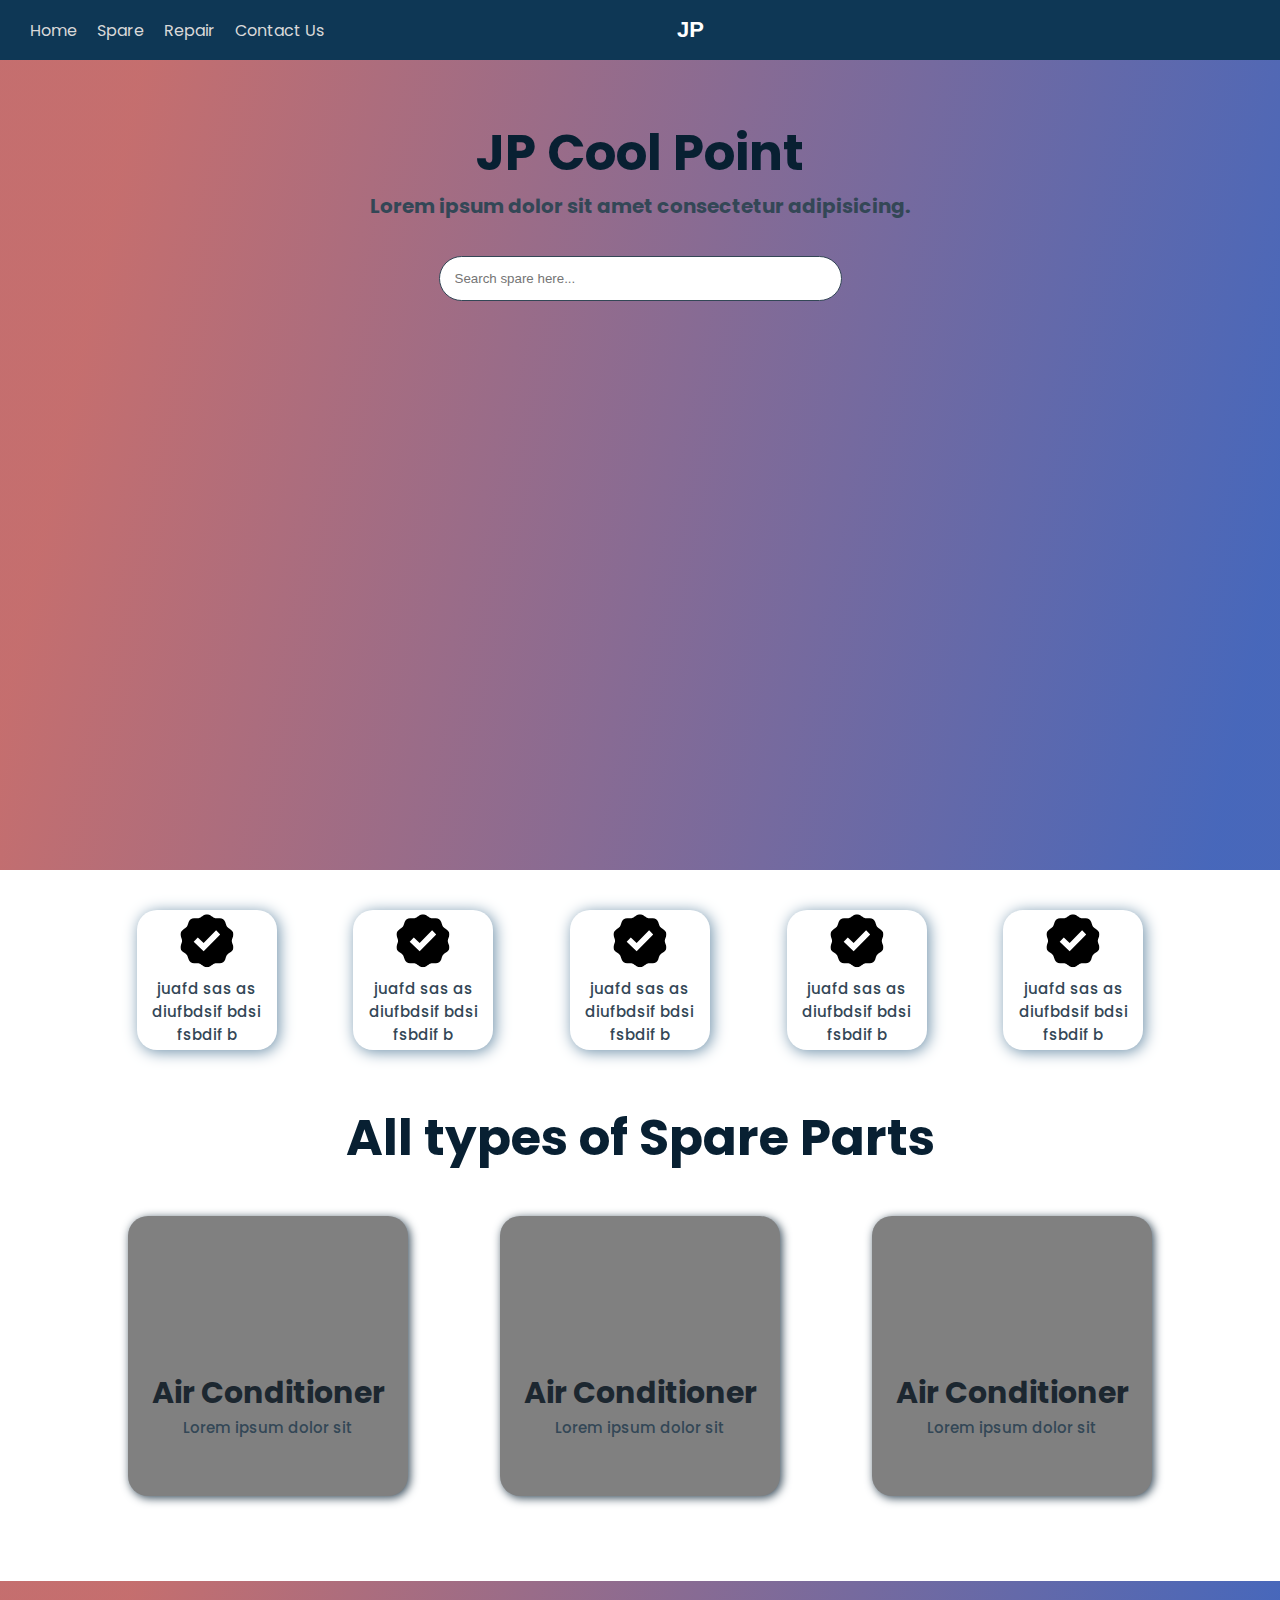
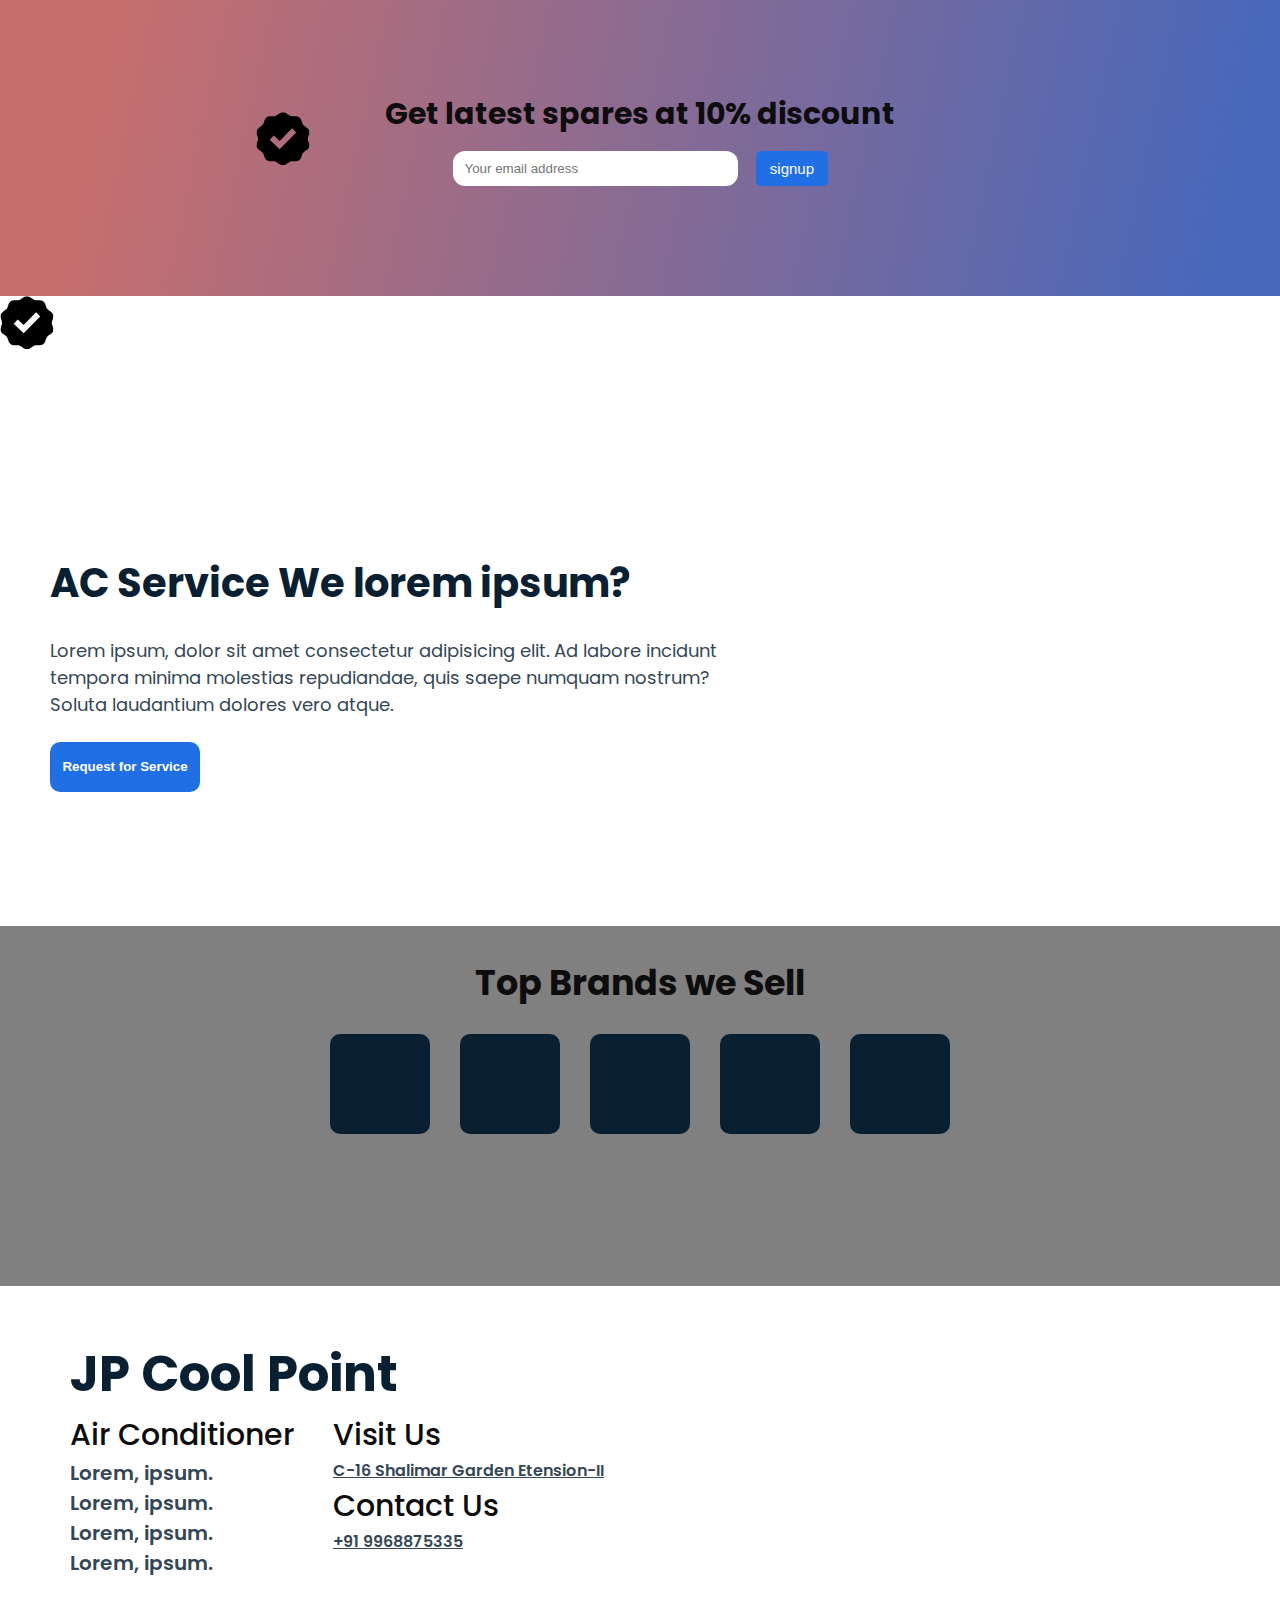
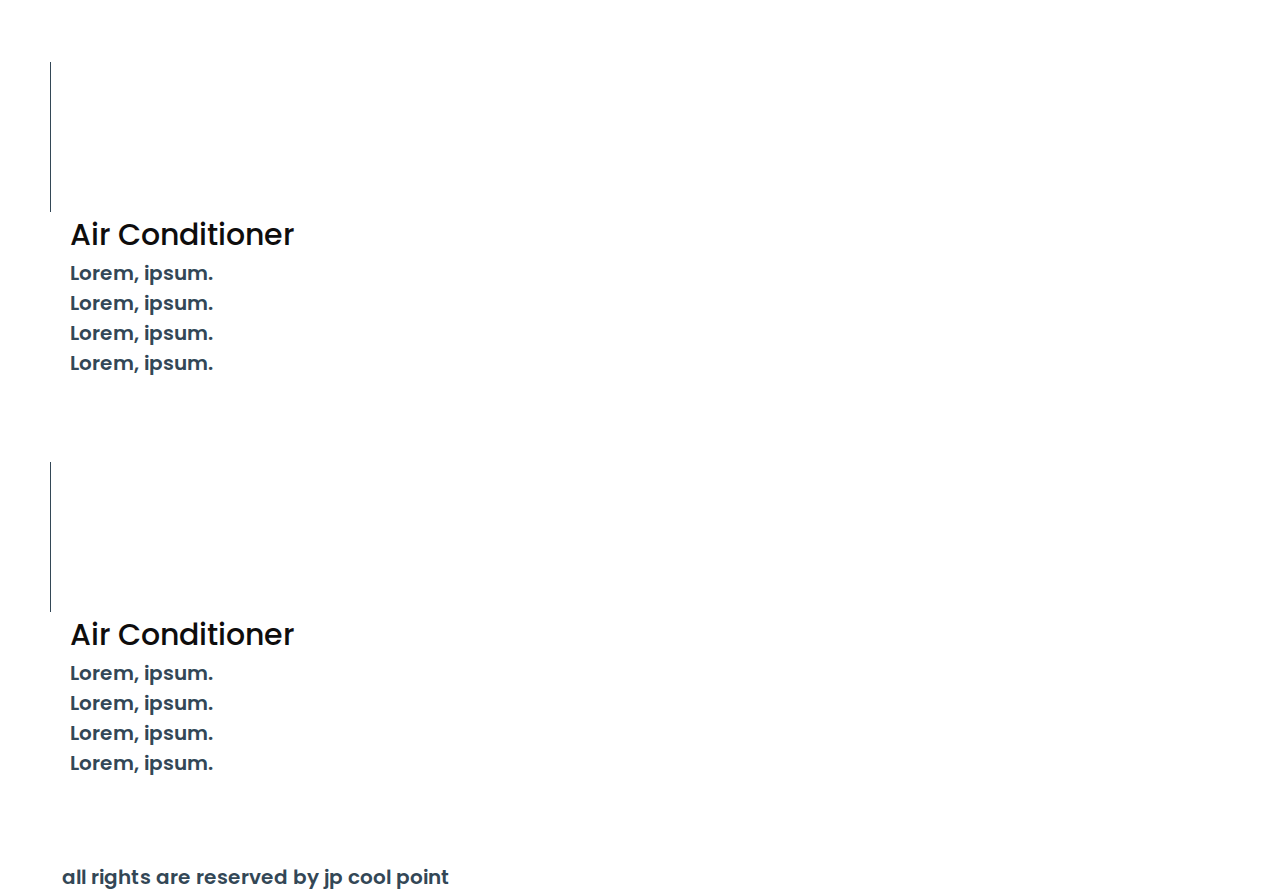
==== index.html @ 9a3c2bb6 "Add files via upload" ====
<!DOCTYPE html>
<html lang="en">
  <head>
    <meta charset="UTF-8" />
    <meta http-equiv="X-UA-Compatible" content="IE=edge" />
    <meta name="viewport" content="width=device-width, initial-scale=1.0" />
    <title>Shop Website</title>
    <link rel="stylesheet" href="style.css" />
  </head>
  <body>
    <div class="shop-website">
      <div class="navbar">
        <div class="navbar-container">
          <ul>
            <li><a href="#">Home</a></li>
            <li><a href="#">Spare</a></li>
            <li><a href="./Product page/productPage.html">Repair</a></li>
            <li><a href="#">Contact Us</a></li>
          </ul>
          <h2 id="nav-logo">JP</h2>
        </div>
      </div>
      <div class="front-page">
        <div class="container">
          <h1>JP Cool Point</h1>
          <h3>Lorem ipsum dolor sit amet consectetur adipisicing.</h3>
          <input
            type="search"
            name="search"
            id="search-bar"
            placeholder="Search spare here..."
          />
        </div>
      </div>
      <div class="page-2">
          <div class="container">
              <div class="card">
                <img src="/ASSETS/icon-monstr.svg" alt="icon">
                <h4>juafd sas as diufbdsif bdsi fsbdif b</h4>
              </div>
              <div class="card">
                <img src="/ASSETS/icon-monstr.svg" alt="icon">
                <h4>juafd sas as diufbdsif bdsi fsbdif b</h4>
              </div>
              <div class="card">
                <img src="/ASSETS/icon-monstr.svg" alt="icon">
                <h4>juafd sas as diufbdsif bdsi fsbdif b</h4>
              </div>
              <div id="optional-card" class="card ">
                <img src="/ASSETS/icon-monstr.svg" alt="icon">
                <h4>juafd sas as diufbdsif bdsi fsbdif b</h4>
              </div>
              <div id="optional-card" class="card ">
                <img src="/ASSETS/icon-monstr.svg" alt="icon">
                <h4>juafd sas as diufbdsif bdsi fsbdif b</h4>
              </div>
              
          </div>

      </div>

      <!-- Page 3 -->
      <div class="page-3">
        <div class="container">
          <h1>All types of Spare Parts</h1>
          <div class="card-container">
          <div class="card">
            <h2>Air Conditioner</h2>
            <h4>Lorem ipsum dolor sit </h4>
          </div>
          <div class="card">
            <h2>Air Conditioner</h2>
            <h4>Lorem ipsum dolor sit </h4>
          </div>
          <div class="card">
            <h2>Air Conditioner</h2>
            <h4>Lorem ipsum dolor sit </h4>
          </div>
        </div>
        </div>
      </div>
      <!-- signup -->
      <div class="banner">
        <div class="container">
          <div class="icon-container">
            <img src="./ASSETS/icon-monstr.svg" alt="icons">
          </div>
          <div class="content-container">
            <h2>Get latest spares at 10% discount</h2>
            <div class="signup">
              <input type="text" name="email" id="email" placeholder="Your email address">
              <input type="button" value="signup" id="btn">
            </div>
          </div>
        </div>
      </div>
      <div class="page-4">
        <div class="img-side">
          <img src="./ASSETS/icon-monstr.svg" alt="icon">
        </div>
        <div class="text-side">
          <h2>AC Service We lorem ipsum?</h2>
          <p>Lorem ipsum, dolor sit amet consectetur adipisicing elit. Ad labore incidunt tempora minima molestias repudiandae, quis saepe numquam nostrum? Soluta laudantium dolores vero atque.</p>
          <input type="button" value="Request for Service" id="btn">

        </div>
      </div>
      <div class="page-5">
        <div class="container">
          <h2>Top Brands we Sell</h2>
          <div class="card-container">
            <div class="card">
              
            </div>
            <div class="card">
              
            </div>
            <div class="card">

            </div>
            <div class="card">
              
            </div>
            <div class="card">
              
            </div>
              
            </div>
          </div>
        </div>
        <div class="page-6">
          <h1>JP Cool Point</h1>
          <div class="card-container">
            <div class="link-box">
              <div class="card">
                <h2>Air Conditioner</h2>
                <h3>Lorem, ipsum.</h3>
                <h3>Lorem, ipsum.</h3>
                <h3>Lorem, ipsum.</h3>
                <h3>Lorem, ipsum.</h3>
  
              </div>
              <div class="divider">
  
              </div>
              <div class="card">
                <h2>Air Conditioner</h2>
                <h3>Lorem, ipsum.</h3>
                <h3>Lorem, ipsum.</h3>
                <h3>Lorem, ipsum.</h3>
                <h3>Lorem, ipsum.</h3>
  
              </div>
              <div class="divider">
                
              </div>
              <div class="card">
                <h2>Air Conditioner</h2>
                <h3>Lorem, ipsum.</h3>
                <h3>Lorem, ipsum.</h3>
                <h3>Lorem, ipsum.</h3>
                <h3>Lorem, ipsum.</h3>
  
              </div>
            </div>
            <div class="visit-us">
              <h2>Visit Us</h2>
              <a href="#">C-16 Shalimar Garden Etension-II</a>
              <h2>Contact Us</h2>
              <a href="#">+91 9968875335</a>
            </div>
          </div>
          <h3 id="copyright">all rights are reserved by jp cool point </h3>
        </div>
      </div>
    </div>
  </body>
</html>
---- style.css ----
@import url("https://fonts.googleapis.com/css2?family=Poppins:wght@400;500;600;700;800&family=Quicksand:wght@600&display=swap");
@import url("https://fonts.googleapis.com/css2?family=Racing+Sans+One&display=swap");
* {
  margin: 0%;
  padding: 0%;
  -webkit-box-sizing: border-box;
          box-sizing: border-box;
}

body {
  font-family: "Poppins", sans-serif;
  color: white;
}

body h1 {
  font-size: 50px;
  color: #082032;
}

body h2 {
  font-size: 30px;
  color: #0e0d0d;
}

body h3 {
  font-size: 20px;
  color: #334756;
}

body h4 {
  font-size: 15px;
  color: #334756;
}

body p {
  font-size: 18px;
}

.navbar {
  background-color: #0e3755;
  width: 100%;
  height: 60px;
  display: -webkit-box;
  display: -ms-flexbox;
  display: flex;
  -webkit-box-align: center;
      -ms-flex-align: center;
          align-items: center;
}

.navbar .navbar-container {
  width: 55%;
  height: 50px;
  display: -webkit-box;
  display: -ms-flexbox;
  display: flex;
  -webkit-box-align: center;
      -ms-flex-align: center;
          align-items: center;
  -webkit-box-pack: justify;
      -ms-flex-pack: justify;
          justify-content: space-between;
  padding-left: 30px;
}

.navbar h2 {
  font-size: 22px;
  font-family: "Racing", sans-serif;
  color: white;
}

.navbar ul {
  color: white;
  display: -webkit-box;
  display: -ms-flexbox;
  display: flex;
  gap: 20px;
  list-style: none;
}

.navbar a {
  text-decoration: none;
  color: #d9d9d9;
}

.navbar a:hover {
  color: white;
  font-weight: 500;
}

.front-page {
  display: -webkit-box;
  display: -ms-flexbox;
  display: flex;
  height: 90vh;
  -webkit-box-pack: center;
      -ms-flex-pack: center;
          justify-content: center;
  padding-top: 55px;
  text-align: center;
  background: linear-gradient(102.05deg, rgba(185, 81, 81, 0.83) 9.87%, rgba(32, 71, 172, 0.8217) 95.25%);
}

.front-page #search-bar {
  border-radius: 30px;
  border: 1px solid #334756;
  color: #334756;
  height: 45px;
  margin-top: 35px;
  padding-left: 15px;
  width: 403px;
  outline: none;
  -moz-border-radius: 30px;
  -ms-border-radius: 30px;
  -o-border-radius: 30px;
  -webkit-border-radius: 30px;
}

.page-2 {
  height: 150px;
  display: -webkit-box;
  display: -ms-flexbox;
  display: flex;
  margin-top: 35px;
  -webkit-box-align: center;
      -ms-flex-align: center;
          align-items: center;
}

.page-2 .container {
  display: -webkit-box;
  display: -ms-flexbox;
  display: flex;
  width: 100%;
  -webkit-box-align: center;
      -ms-flex-align: center;
          align-items: center;
  padding: 0px 60px;
  -webkit-box-pack: space-evenly;
      -ms-flex-pack: space-evenly;
          justify-content: space-evenly;
}

.page-2 .container .card {
  display: -webkit-box;
  display: -ms-flexbox;
  display: flex;
  -webkit-box-orient: vertical;
  -webkit-box-direction: normal;
      -ms-flex-direction: column;
          flex-direction: column;
  -webkit-box-align: center;
      -ms-flex-align: center;
          align-items: center;
  text-align: center;
  -webkit-box-shadow: 2px 2px 15px #6e90a9;
          box-shadow: 2px 2px 15px #6e90a9;
  width: 140px;
  height: 140px;
  -ms-flex-pack: distribute;
      justify-content: space-around;
  background-color: white;
  border-radius: 20px;
  -webkit-border-radius: 20px;
  -moz-border-radius: 20px;
  -ms-border-radius: 20px;
  -o-border-radius: 20px;
}

.page-2 .container .card h4 {
  font-weight: 500;
  color: #334756;
}

.page-3 {
  -webkit-box-align: center;
      -ms-flex-align: center;
          align-items: center;
  width: 100%;
  margin: 45px 0px;
  -webkit-box-pack: center;
      -ms-flex-pack: center;
          justify-content: center;
  display: -webkit-box;
  display: -ms-flexbox;
  display: flex;
}

.page-3 .container {
  width: 80%;
  display: -webkit-box;
  display: -ms-flexbox;
  display: flex;
  -webkit-box-orient: vertical;
  -webkit-box-direction: normal;
      -ms-flex-direction: column;
          flex-direction: column;
  -webkit-box-align: center;
      -ms-flex-align: center;
          align-items: center;
}

.page-3 .container .card-container {
  -webkit-box-pack: justify;
      -ms-flex-pack: justify;
          justify-content: space-between;
  margin: 40px 0px;
  display: -webkit-box;
  display: -ms-flexbox;
  display: flex;
  -webkit-box-orient: horizontal;
  -webkit-box-direction: normal;
      -ms-flex-direction: row;
          flex-direction: row;
  width: 100%;
}

.page-3 .container .card-container .card {
  display: -webkit-box;
  display: -ms-flexbox;
  display: flex;
  -webkit-box-orient: vertical;
  -webkit-box-direction: normal;
      -ms-flex-direction: column;
          flex-direction: column;
  -webkit-box-align: center;
      -ms-flex-align: center;
          align-items: center;
  text-align: center;
  flex-direction: column;
  width: 280px;
  height: 280px;
  background-color: gray;
  -webkit-box-shadow: 2px 2px 10px #334756;
          box-shadow: 2px 2px 10px #334756;
  border-radius: 20px;
  -webkit-border-radius: 20px;
  -moz-border-radius: 20px;
  -ms-border-radius: 20px;
  -o-border-radius: 20px;
}

.page-3 .container .card-container .card h2 {
  padding-top: 55%;
  color: #1c2730;
}

.page-3 .container .card-container .card h4 {
  font-weight: 500;
  color: #334756;
}

.banner {
  height: 35vh;
  background: linear-gradient(102.05deg, rgba(185, 81, 81, 0.83) 9.87%, rgba(32, 71, 172, 0.8217) 95.25%);
  display: -webkit-box;
  display: -ms-flexbox;
  display: flex;
  -webkit-box-align: center;
      -ms-flex-align: center;
          align-items: center;
  -webkit-box-pack: center;
      -ms-flex-pack: center;
          justify-content: center;
}

.banner .container {
  display: -webkit-box;
  display: -ms-flexbox;
  display: flex;
  -webkit-box-align: center;
      -ms-flex-align: center;
          align-items: center;
  height: 50%;
  width: 60%;
}

.banner .container .icon-container {
  display: -webkit-box;
  display: -ms-flexbox;
  display: flex;
  -webkit-box-align: center;
      -ms-flex-align: center;
          align-items: center;
  height: 16%;
}

.banner .container .content-container {
  left: 50%;
  gap: 10%;
  height: 16%;
  position: absolute;
  -webkit-transform: translateX(-50%);
          transform: translateX(-50%);
  display: -webkit-box;
  display: -ms-flexbox;
  display: flex;
  -webkit-box-orient: vertical;
  -webkit-box-direction: normal;
      -ms-flex-direction: column;
          flex-direction: column;
  -webkit-box-pack: center;
      -ms-flex-pack: center;
          justify-content: center;
  -webkit-box-align: center;
      -ms-flex-align: center;
          align-items: center;
}

.banner .container .content-container .signup {
  display: -webkit-box;
  display: -ms-flexbox;
  display: flex;
  -webkit-box-orient: horizontal;
  -webkit-box-direction: normal;
      -ms-flex-direction: row;
          flex-direction: row;
  -webkit-box-pack: center;
      -ms-flex-pack: center;
          justify-content: center;
  gap: 5%;
}

.banner .container .content-container .signup #email {
  border: none;
  padding-left: 12px;
  outline: none;
  border-radius: 12px;
  height: 35px;
  width: 300px;
}

.banner .container .content-container .signup #btn {
  height: 35px;
  width: 75px;
  border-radius: 5px;
  background-color: #216fe5;
  color: white;
  font-size: 15px;
  font-weight: 500;
  border: none;
  outline: none;
  -webkit-border-radius: 5px;
  -moz-border-radius: 5px;
  -ms-border-radius: 5px;
  -o-border-radius: 5px;
}

.banner .container .content-container .signup #btn:hover {
  cursor: pointer;
  background-color: #1658bd;
  -webkit-transition: 400ms ease-in-out;
  transition: 400ms ease-in-out;
}

.page-4 {
  height: 70vh;
}

.page-4 .text-side {
  width: 60%;
  height: 100%;
  gap: 24px;
  display: -webkit-box;
  display: -ms-flexbox;
  display: flex;
  -webkit-box-orient: vertical;
  -webkit-box-direction: normal;
      -ms-flex-direction: column;
          flex-direction: column;
  -webkit-box-pack: center;
      -ms-flex-pack: center;
          justify-content: center;
  padding-left: 50px;
}

.page-4 .text-side h2 {
  color: #082032;
  font-size: 40px;
  -webkit-box-align: center;
      -ms-flex-align: center;
          align-items: center;
}

.page-4 .text-side p {
  color: #334756;
  font-size: 18px;
}

.page-4 .text-side #btn {
  color: white;
  background-color: #216fe5;
  font-weight: 600;
  height: 50px;
  width: 150px;
  border: none;
  outline: none;
  border-radius: 10px;
}

.page-4 .text-side #btn:hover {
  cursor: pointer;
  background-color: #1658bd;
  -webkit-transition: 400ms ease-in-out;
  transition: 400ms ease-in-out;
}

.page-5 {
  height: 40vh;
  background-color: grey;
}

.page-5 h2 {
  font-size: 35px;
  display: -webkit-box;
  display: -ms-flexbox;
  display: flex;
  -webkit-box-pack: center;
      -ms-flex-pack: center;
          justify-content: center;
  padding-top: 30px;
}

.page-5 .card-container {
  display: -webkit-box;
  display: -ms-flexbox;
  display: flex;
  -webkit-box-orient: horizontal;
  -webkit-box-direction: normal;
      -ms-flex-direction: row;
          flex-direction: row;
  gap: 30px;
  -webkit-box-pack: center;
      -ms-flex-pack: center;
          justify-content: center;
}

.page-5 .card-container .card {
  margin-top: 25px;
  height: 100px;
  width: 100px;
  border: none;
  border-radius: 10px;
  background-color: #082032;
}

.page-6 {
  height: 70vh;
}

.page-6 h1 {
  margin-top: 50px;
  margin-left: 70px;
}

.page-6 .card-container {
  display: -webkit-box;
  display: -ms-flexbox;
  display: flex;
  margin-left: 50px;
  gap: 3px;
}

.page-6 .card-container .card {
  padding-left: 20px;
  height: 250px;
  width: 280px;
}

.page-6 .divider {
  height: 150px;
  background-color: #334756;
  width: 1px;
}

.page-6 h2 {
  font-weight: 500;
}

.page-6 h3 {
  font-weight: 600;
}

.page-6 .visit-us {
  height: 250px;
  width: 280px;
}

.page-6 a {
  text-decoration: underline;
  color: #334756;
  font-weight: 600;
}

.page-6 #copyright {
  margin-left: 62px;
}

@media screen and (max-width: 600px) {
  .navbar .navbar-container {
    width: 100%;
    -webkit-box-pack: space-evenly;
        -ms-flex-pack: space-evenly;
            justify-content: space-evenly;
    padding-left: 0px;
  }
  .navbar #nav-logo {
    display: none;
  }
  .front-page {
    height: 75vh;
  }
  .front-page .container {
    display: -webkit-box;
    display: -ms-flexbox;
    display: flex;
    -webkit-box-orient: vertical;
    -webkit-box-direction: normal;
        -ms-flex-direction: column;
            flex-direction: column;
    gap: 5%;
    -webkit-box-align: center;
        -ms-flex-align: center;
            align-items: center;
    width: 100%;
    padding: 0px 5px;
  }
  .front-page .container h1 {
    height: 40px;
  }
  .front-page .container h3 {
    height: 20px;
    font-weight: 500;
  }
  .front-page #search-bar {
    width: 300px;
  }
  .page-2 {
    margin-top: 25px;
  }
  .page-2 #optional-card {
    display: none;
  }
  .page-2 .container {
    padding: 0 5%;
    gap: 5%;
  }
  .page-2 .card {
    height: 80px;
    width: 80px;
  }
  .page-2 .card img {
    width: 40%;
    height: 40%;
  }
  .page-2 .card h4 {
    font-size: 14px;
  }
  .page-3 {
    margin-top: 30px;
  }
  .page-3 .container {
    width: 100%;
    text-align: center;
  }
  .page-3 .container .card-container {
    display: -webkit-box;
    display: -ms-flexbox;
    display: flex;
    -webkit-box-orient: vertical;
    -webkit-box-direction: normal;
        -ms-flex-direction: column;
            flex-direction: column;
    -webkit-box-align: center;
        -ms-flex-align: center;
            align-items: center;
    gap: 20px;
    margin: 30px 0px;
  }
  .page-3 h1 {
    font-size: 30px;
  }
  .banner {
    height: 25vh;
  }
  .banner .container {
    height: 25vh;
    text-align: center;
    width: 100%;
  }
  .banner .container .icon-container {
    display: none;
  }
  .banner .container .content-container {
    height: 35vh;
    gap: 10px;
  }
  .banner .container .content-container h2 {
    font-size: 30px;
  }
  .banner .container .content-container .signup {
    -webkit-box-orient: vertical;
    -webkit-box-direction: normal;
        -ms-flex-direction: column;
            flex-direction: column;
    -webkit-box-align: center;
        -ms-flex-align: center;
            align-items: center;
    gap: 10px;
  }
  .banner .container .content-container .signup #btn {
    border-radius: 9px;
  }
  .page-4 {
    margin: 30px 0px;
    padding: 0px 10px;
    gap: 30px;
    display: -webkit-box;
    display: -ms-flexbox;
    display: flex;
    -webkit-box-orient: vertical;
    -webkit-box-direction: normal;
        -ms-flex-direction: column;
            flex-direction: column;
    -webkit-box-align: center;
        -ms-flex-align: center;
            align-items: center;
  }
  .page-4 .img-side {
    display: -webkit-box;
    display: -ms-flexbox;
    display: flex;
    -webkit-box-pack: center;
        -ms-flex-pack: center;
            justify-content: center;
    -webkit-box-align: center;
        -ms-flex-align: center;
            align-items: center;
    height: 50%;
    width: 100%;
  }
  .page-4 .img-side img {
    width: 60%;
    height: 60%;
  }
  .page-4 .text-side {
    width: 100%;
  }
  .page-4 .text-side h2 {
    font-size: 30px;
  }
  .page-4 .text-side p {
    font-size: 14px;
  }
  .page-5 {
    width: 100%;
    padding: 0px 20px;
    height: 25vh;
  }
  .page-5 h2 {
    font-size: 30px;
  }
  .page-5 .card-container .card {
    height: 80px;
    width: 120px;
  }
  .page-6 h1 {
    font-size: 30px;
    margin-left: 18px;
  }
  .page-6 h2 {
    font-size: 16px;
  }
  .page-6 h3 {
    font-size: 14px;
  }
  .page-6 .card-container {
    -webkit-box-orient: vertical;
    -webkit-box-direction: normal;
        -ms-flex-direction: column;
            flex-direction: column;
    padding: 0px 10px;
    margin: 0 0;
    gap: 20px;
  }
  .page-6 .card-container .card {
    padding-left: 0px;
  }
  .page-6 .card-container .link-box {
    display: -webkit-box;
    display: -ms-flexbox;
    display: flex;
    -webkit-box-orient: horizontal;
    -webkit-box-direction: normal;
        -ms-flex-direction: row;
            flex-direction: row;
    gap: 5%;
  }
  .page-6 .card-container .visit-us {
    width: 100%;
    display: -webkit-box;
    display: -ms-flexbox;
    display: flex;
    -webkit-box-orient: vertical;
    -webkit-box-direction: normal;
        -ms-flex-direction: column;
            flex-direction: column;
    -webkit-box-pack: center;
        -ms-flex-pack: center;
            justify-content: center;
    text-align: left;
  }
  .page-6 .divider {
    display: none;
  }
}
/*# sourceMappingURL=style.css.map */
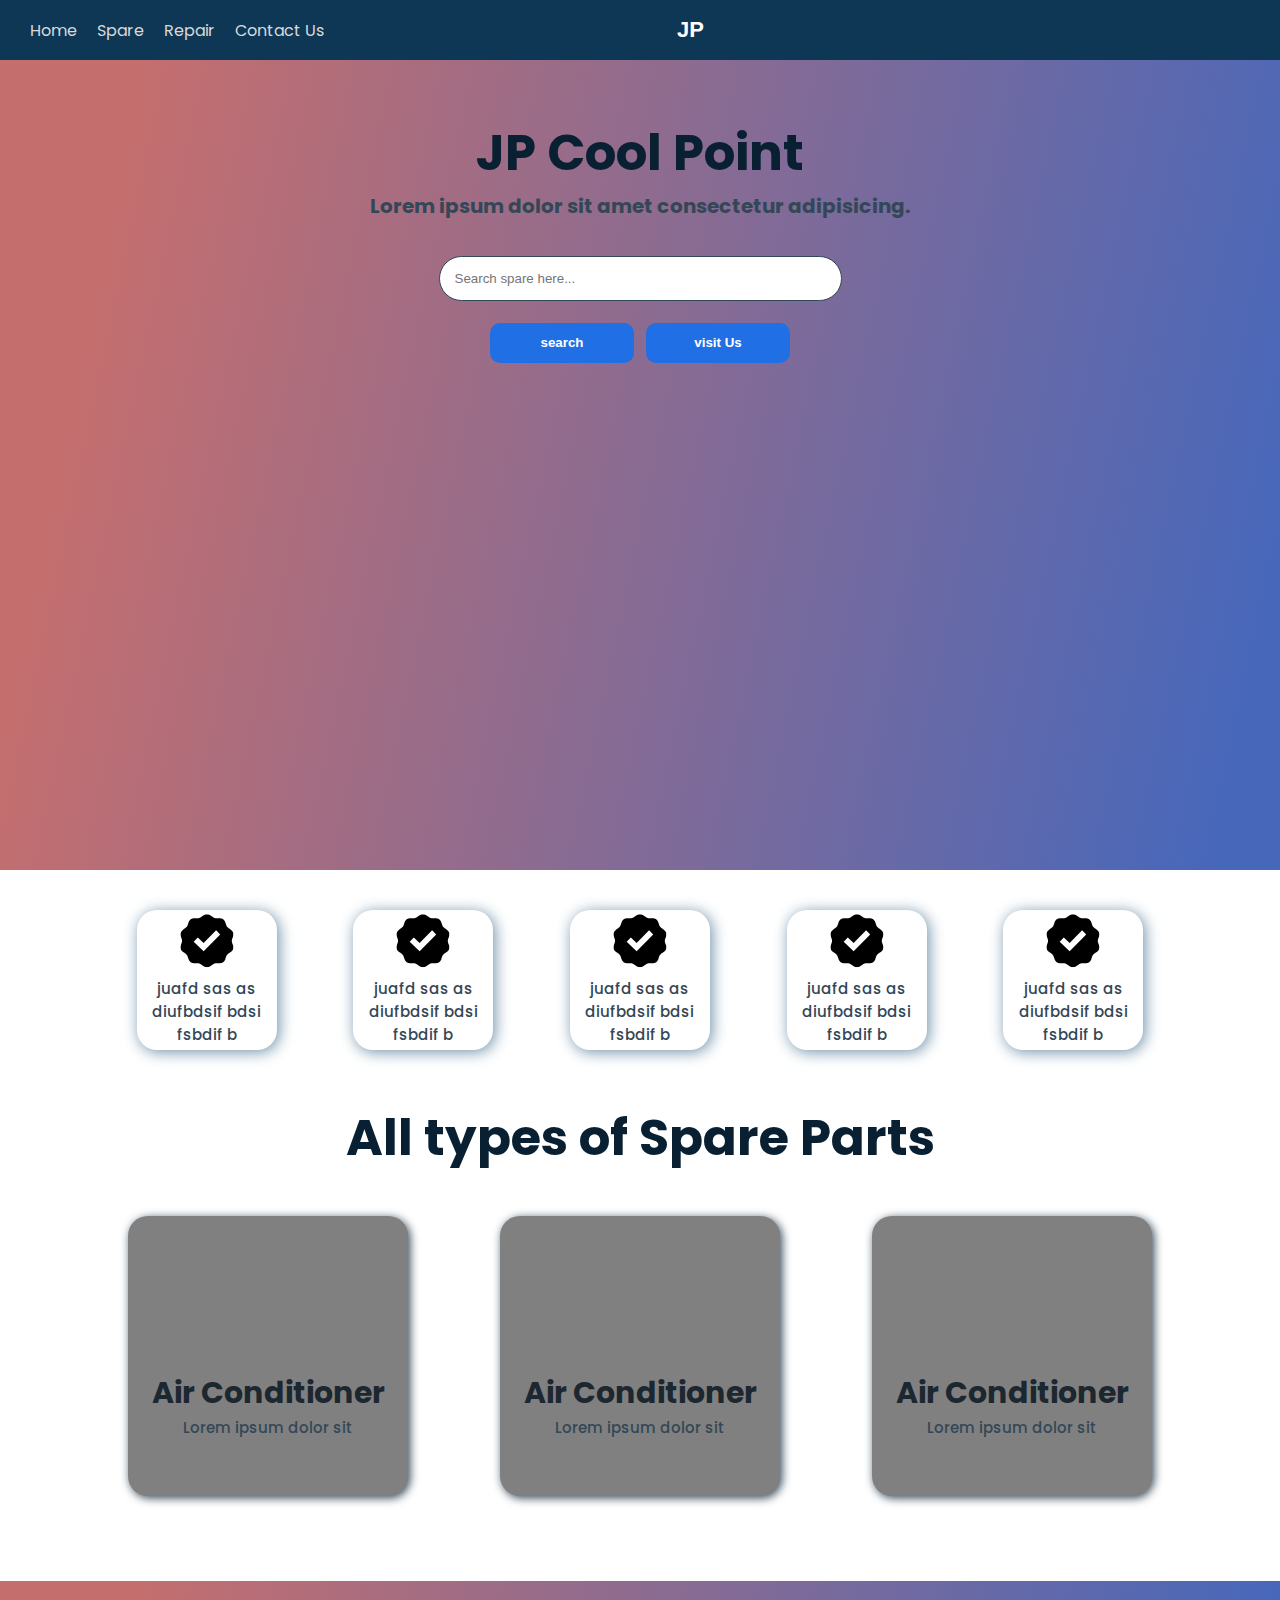
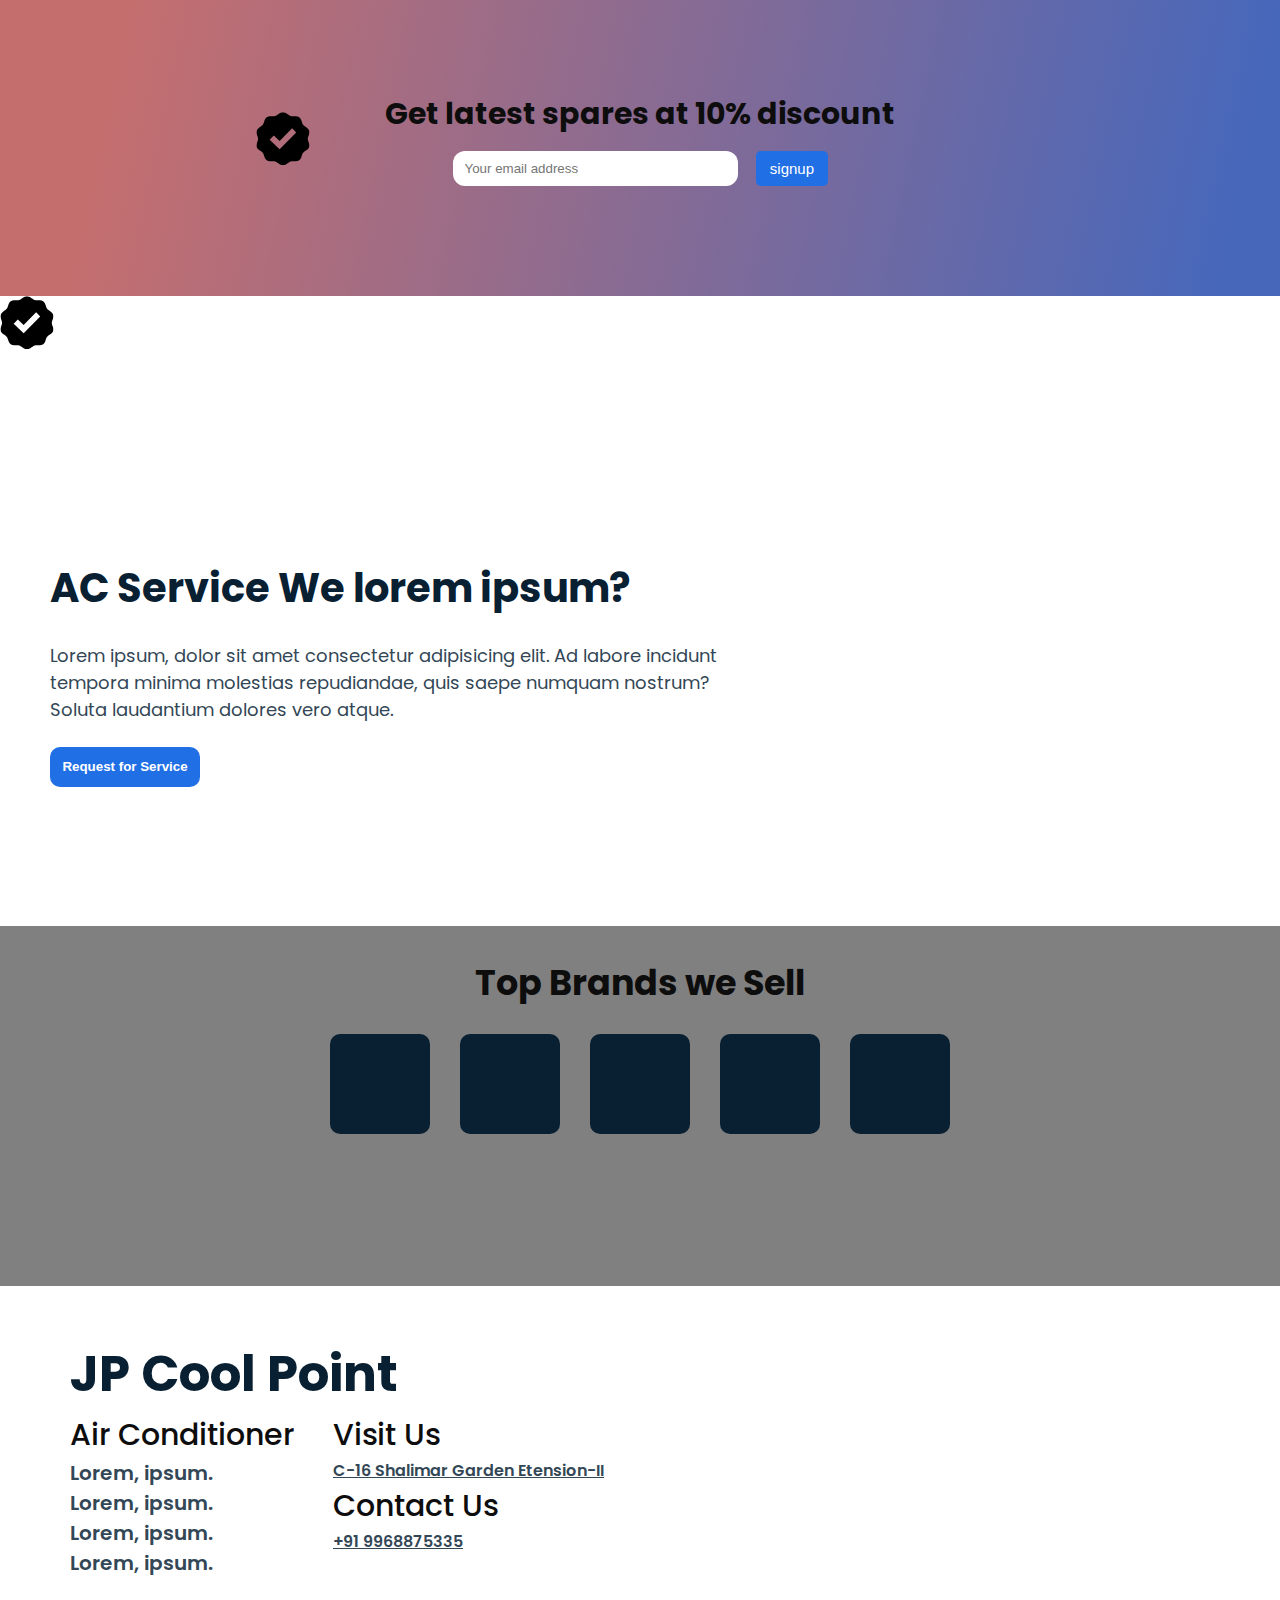
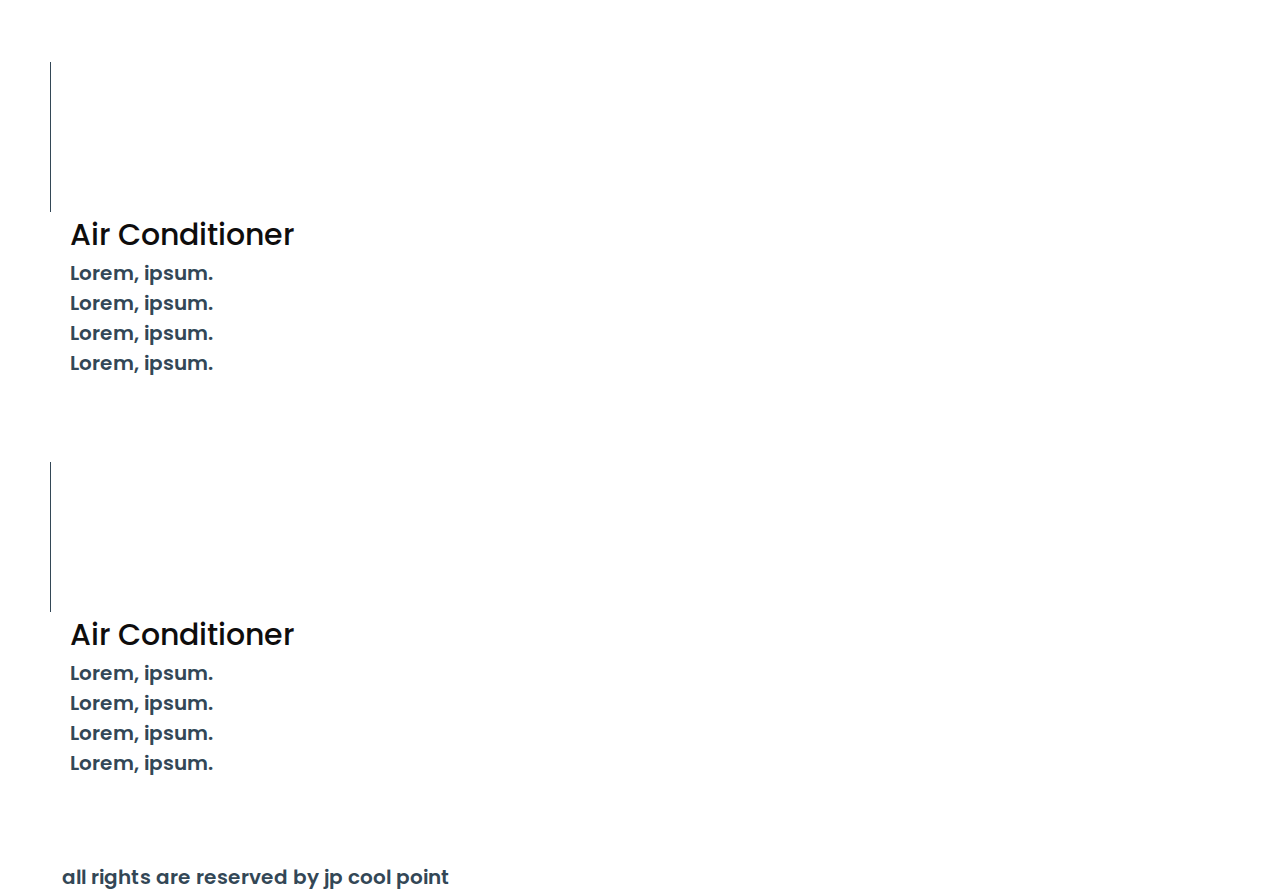
==== commit 9f0b5bbd: "new btns added" ====
--- a/index.html
+++ b/index.html
@@ -30,6 +30,10 @@
             id="search-bar"
             placeholder="Search spare here..."
           />
+          <div class="btns">
+            <input type="button" value="search" class="primary-btn">
+            <input type="button" value="visit Us" class="primary-btn">
+          </div>
         </div>
       </div>
       <div class="page-2">
@@ -101,7 +105,7 @@
         <div class="text-side">
           <h2>AC Service We lorem ipsum?</h2>
           <p>Lorem ipsum, dolor sit amet consectetur adipisicing elit. Ad labore incidunt tempora minima molestias repudiandae, quis saepe numquam nostrum? Soluta laudantium dolores vero atque.</p>
-          <input type="button" value="Request for Service" id="btn">
+          <input type="button" value="Request for Service" class="primary-btn">
 
         </div>
       </div>
--- a/style.css
+++ b/style.css
@@ -3,104 +3,98 @@
 * {
   margin: 0%;
   padding: 0%;
-  -webkit-box-sizing: border-box;
-          box-sizing: border-box;
+  box-sizing: border-box;
 }
 
 body {
   font-family: "Poppins", sans-serif;
   color: white;
 }
-
 body h1 {
   font-size: 50px;
   color: #082032;
 }
-
 body h2 {
   font-size: 30px;
   color: #0e0d0d;
 }
-
 body h3 {
   font-size: 20px;
   color: #334756;
 }
-
 body h4 {
   font-size: 15px;
   color: #334756;
 }
-
 body p {
   font-size: 18px;
+}
+
+.primary-btn {
+  color: white;
+  background-color: #216fe5;
+  font-weight: 600;
+  height: 40px;
+  width: 150px;
+  border: none;
+  outline: none;
+  border-radius: 10px;
+}
+
+.primary-btn:hover {
+  cursor: pointer;
+  background-color: #1658bd;
+  transition: 400ms ease-in-out;
 }
 
 .navbar {
   background-color: #0e3755;
   width: 100%;
   height: 60px;
-  display: -webkit-box;
-  display: -ms-flexbox;
-  display: flex;
-  -webkit-box-align: center;
-      -ms-flex-align: center;
-          align-items: center;
-}
-
+  display: flex;
+  align-items: center;
+}
 .navbar .navbar-container {
   width: 55%;
   height: 50px;
-  display: -webkit-box;
-  display: -ms-flexbox;
-  display: flex;
-  -webkit-box-align: center;
-      -ms-flex-align: center;
-          align-items: center;
-  -webkit-box-pack: justify;
-      -ms-flex-pack: justify;
-          justify-content: space-between;
+  display: flex;
+  align-items: center;
+  justify-content: space-between;
   padding-left: 30px;
 }
-
 .navbar h2 {
   font-size: 22px;
   font-family: "Racing", sans-serif;
   color: white;
 }
-
 .navbar ul {
   color: white;
-  display: -webkit-box;
-  display: -ms-flexbox;
   display: flex;
   gap: 20px;
   list-style: none;
 }
-
 .navbar a {
   text-decoration: none;
   color: #d9d9d9;
 }
-
 .navbar a:hover {
   color: white;
   font-weight: 500;
 }
 
 .front-page {
-  display: -webkit-box;
-  display: -ms-flexbox;
   display: flex;
   height: 90vh;
-  -webkit-box-pack: center;
-      -ms-flex-pack: center;
-          justify-content: center;
+  justify-content: center;
   padding-top: 55px;
   text-align: center;
   background: linear-gradient(102.05deg, rgba(185, 81, 81, 0.83) 9.87%, rgba(32, 71, 172, 0.8217) 95.25%);
 }
-
+.front-page .container {
+  display: flex;
+  flex-direction: column;
+  align-items: center;
+}
 .front-page #search-bar {
   border-radius: 30px;
   border: 1px solid #334756;
@@ -115,50 +109,34 @@
   -o-border-radius: 30px;
   -webkit-border-radius: 30px;
 }
+.front-page .btns {
+  margin-top: 4%;
+  display: flex;
+  gap: 4%;
+}
 
 .page-2 {
   height: 150px;
-  display: -webkit-box;
-  display: -ms-flexbox;
   display: flex;
   margin-top: 35px;
-  -webkit-box-align: center;
-      -ms-flex-align: center;
-          align-items: center;
-}
-
+  align-items: center;
+}
 .page-2 .container {
-  display: -webkit-box;
-  display: -ms-flexbox;
   display: flex;
   width: 100%;
-  -webkit-box-align: center;
-      -ms-flex-align: center;
-          align-items: center;
+  align-items: center;
   padding: 0px 60px;
-  -webkit-box-pack: space-evenly;
-      -ms-flex-pack: space-evenly;
-          justify-content: space-evenly;
-}
-
+  justify-content: space-evenly;
+}
 .page-2 .container .card {
-  display: -webkit-box;
-  display: -ms-flexbox;
-  display: flex;
-  -webkit-box-orient: vertical;
-  -webkit-box-direction: normal;
-      -ms-flex-direction: column;
-          flex-direction: column;
-  -webkit-box-align: center;
-      -ms-flex-align: center;
-          align-items: center;
+  display: flex;
+  flex-direction: column;
+  align-items: center;
   text-align: center;
-  -webkit-box-shadow: 2px 2px 15px #6e90a9;
-          box-shadow: 2px 2px 15px #6e90a9;
+  box-shadow: 2px 2px 15px #6e90a9;
   width: 140px;
   height: 140px;
-  -ms-flex-pack: distribute;
-      justify-content: space-around;
+  justify-content: space-around;
   background-color: white;
   border-radius: 20px;
   -webkit-border-radius: 20px;
@@ -166,85 +144,51 @@
   -ms-border-radius: 20px;
   -o-border-radius: 20px;
 }
-
 .page-2 .container .card h4 {
   font-weight: 500;
   color: #334756;
 }
 
 .page-3 {
-  -webkit-box-align: center;
-      -ms-flex-align: center;
-          align-items: center;
+  align-items: center;
   width: 100%;
   margin: 45px 0px;
-  -webkit-box-pack: center;
-      -ms-flex-pack: center;
-          justify-content: center;
-  display: -webkit-box;
-  display: -ms-flexbox;
-  display: flex;
-}
-
+  justify-content: center;
+  display: flex;
+}
 .page-3 .container {
   width: 80%;
-  display: -webkit-box;
-  display: -ms-flexbox;
-  display: flex;
-  -webkit-box-orient: vertical;
-  -webkit-box-direction: normal;
-      -ms-flex-direction: column;
-          flex-direction: column;
-  -webkit-box-align: center;
-      -ms-flex-align: center;
-          align-items: center;
-}
-
+  display: flex;
+  flex-direction: column;
+  align-items: center;
+}
 .page-3 .container .card-container {
-  -webkit-box-pack: justify;
-      -ms-flex-pack: justify;
-          justify-content: space-between;
+  justify-content: space-between;
   margin: 40px 0px;
-  display: -webkit-box;
-  display: -ms-flexbox;
-  display: flex;
-  -webkit-box-orient: horizontal;
-  -webkit-box-direction: normal;
-      -ms-flex-direction: row;
-          flex-direction: row;
+  display: flex;
+  flex-direction: row;
   width: 100%;
 }
-
 .page-3 .container .card-container .card {
-  display: -webkit-box;
-  display: -ms-flexbox;
-  display: flex;
-  -webkit-box-orient: vertical;
-  -webkit-box-direction: normal;
-      -ms-flex-direction: column;
-          flex-direction: column;
-  -webkit-box-align: center;
-      -ms-flex-align: center;
-          align-items: center;
+  display: flex;
+  flex-direction: column;
+  align-items: center;
   text-align: center;
   flex-direction: column;
   width: 280px;
   height: 280px;
   background-color: gray;
-  -webkit-box-shadow: 2px 2px 10px #334756;
-          box-shadow: 2px 2px 10px #334756;
+  box-shadow: 2px 2px 10px #334756;
   border-radius: 20px;
   -webkit-border-radius: 20px;
   -moz-border-radius: 20px;
   -ms-border-radius: 20px;
   -o-border-radius: 20px;
 }
-
 .page-3 .container .card-container .card h2 {
   padding-top: 55%;
   color: #1c2730;
 }
-
 .page-3 .container .card-container .card h4 {
   font-weight: 500;
   color: #334756;
@@ -253,74 +197,38 @@
 .banner {
   height: 35vh;
   background: linear-gradient(102.05deg, rgba(185, 81, 81, 0.83) 9.87%, rgba(32, 71, 172, 0.8217) 95.25%);
-  display: -webkit-box;
-  display: -ms-flexbox;
-  display: flex;
-  -webkit-box-align: center;
-      -ms-flex-align: center;
-          align-items: center;
-  -webkit-box-pack: center;
-      -ms-flex-pack: center;
-          justify-content: center;
-}
-
+  display: flex;
+  align-items: center;
+  justify-content: center;
+}
 .banner .container {
-  display: -webkit-box;
-  display: -ms-flexbox;
-  display: flex;
-  -webkit-box-align: center;
-      -ms-flex-align: center;
-          align-items: center;
+  display: flex;
+  align-items: center;
   height: 50%;
   width: 60%;
 }
-
 .banner .container .icon-container {
-  display: -webkit-box;
-  display: -ms-flexbox;
-  display: flex;
-  -webkit-box-align: center;
-      -ms-flex-align: center;
-          align-items: center;
+  display: flex;
+  align-items: center;
   height: 16%;
 }
-
 .banner .container .content-container {
   left: 50%;
   gap: 10%;
   height: 16%;
   position: absolute;
-  -webkit-transform: translateX(-50%);
-          transform: translateX(-50%);
-  display: -webkit-box;
-  display: -ms-flexbox;
-  display: flex;
-  -webkit-box-orient: vertical;
-  -webkit-box-direction: normal;
-      -ms-flex-direction: column;
-          flex-direction: column;
-  -webkit-box-pack: center;
-      -ms-flex-pack: center;
-          justify-content: center;
-  -webkit-box-align: center;
-      -ms-flex-align: center;
-          align-items: center;
-}
-
+  transform: translateX(-50%);
+  display: flex;
+  flex-direction: column;
+  justify-content: center;
+  align-items: center;
+}
 .banner .container .content-container .signup {
-  display: -webkit-box;
-  display: -ms-flexbox;
-  display: flex;
-  -webkit-box-orient: horizontal;
-  -webkit-box-direction: normal;
-      -ms-flex-direction: row;
-          flex-direction: row;
-  -webkit-box-pack: center;
-      -ms-flex-pack: center;
-          justify-content: center;
+  display: flex;
+  flex-direction: row;
+  justify-content: center;
   gap: 5%;
 }
-
 .banner .container .content-container .signup #email {
   border: none;
   padding-left: 12px;
@@ -329,7 +237,6 @@
   height: 35px;
   width: 300px;
 }
-
 .banner .container .content-container .signup #btn {
   height: 35px;
   width: 75px;
@@ -345,96 +252,50 @@
   -ms-border-radius: 5px;
   -o-border-radius: 5px;
 }
-
 .banner .container .content-container .signup #btn:hover {
   cursor: pointer;
   background-color: #1658bd;
-  -webkit-transition: 400ms ease-in-out;
   transition: 400ms ease-in-out;
 }
 
 .page-4 {
   height: 70vh;
 }
-
 .page-4 .text-side {
   width: 60%;
   height: 100%;
   gap: 24px;
-  display: -webkit-box;
-  display: -ms-flexbox;
-  display: flex;
-  -webkit-box-orient: vertical;
-  -webkit-box-direction: normal;
-      -ms-flex-direction: column;
-          flex-direction: column;
-  -webkit-box-pack: center;
-      -ms-flex-pack: center;
-          justify-content: center;
+  display: flex;
+  flex-direction: column;
+  justify-content: center;
   padding-left: 50px;
 }
-
 .page-4 .text-side h2 {
   color: #082032;
   font-size: 40px;
-  -webkit-box-align: center;
-      -ms-flex-align: center;
-          align-items: center;
-}
-
+  align-items: center;
+}
 .page-4 .text-side p {
   color: #334756;
   font-size: 18px;
-}
-
-.page-4 .text-side #btn {
-  color: white;
-  background-color: #216fe5;
-  font-weight: 600;
-  height: 50px;
-  width: 150px;
-  border: none;
-  outline: none;
-  border-radius: 10px;
-}
-
-.page-4 .text-side #btn:hover {
-  cursor: pointer;
-  background-color: #1658bd;
-  -webkit-transition: 400ms ease-in-out;
-  transition: 400ms ease-in-out;
 }
 
 .page-5 {
   height: 40vh;
   background-color: grey;
 }
-
 .page-5 h2 {
   font-size: 35px;
-  display: -webkit-box;
-  display: -ms-flexbox;
-  display: flex;
-  -webkit-box-pack: center;
-      -ms-flex-pack: center;
-          justify-content: center;
+  display: flex;
+  justify-content: center;
   padding-top: 30px;
 }
-
 .page-5 .card-container {
-  display: -webkit-box;
-  display: -ms-flexbox;
-  display: flex;
-  -webkit-box-orient: horizontal;
-  -webkit-box-direction: normal;
-      -ms-flex-direction: row;
-          flex-direction: row;
+  display: flex;
+  flex-direction: row;
   gap: 30px;
-  -webkit-box-pack: center;
-      -ms-flex-pack: center;
-          justify-content: center;
-}
-
+  justify-content: center;
+}
 .page-5 .card-container .card {
   margin-top: 25px;
   height: 100px;
@@ -447,51 +308,40 @@
 .page-6 {
   height: 70vh;
 }
-
 .page-6 h1 {
   margin-top: 50px;
   margin-left: 70px;
 }
-
 .page-6 .card-container {
-  display: -webkit-box;
-  display: -ms-flexbox;
   display: flex;
   margin-left: 50px;
   gap: 3px;
 }
-
 .page-6 .card-container .card {
   padding-left: 20px;
   height: 250px;
   width: 280px;
 }
-
 .page-6 .divider {
   height: 150px;
   background-color: #334756;
   width: 1px;
 }
-
 .page-6 h2 {
   font-weight: 500;
 }
-
 .page-6 h3 {
   font-weight: 600;
 }
-
 .page-6 .visit-us {
   height: 250px;
   width: 280px;
 }
-
 .page-6 a {
   text-decoration: underline;
   color: #334756;
   font-weight: 600;
 }
-
 .page-6 #copyright {
   margin-left: 62px;
 }
@@ -499,29 +349,21 @@
 @media screen and (max-width: 600px) {
   .navbar .navbar-container {
     width: 100%;
-    -webkit-box-pack: space-evenly;
-        -ms-flex-pack: space-evenly;
-            justify-content: space-evenly;
+    justify-content: space-evenly;
     padding-left: 0px;
   }
   .navbar #nav-logo {
     display: none;
   }
+
   .front-page {
     height: 75vh;
   }
   .front-page .container {
-    display: -webkit-box;
-    display: -ms-flexbox;
     display: flex;
-    -webkit-box-orient: vertical;
-    -webkit-box-direction: normal;
-        -ms-flex-direction: column;
-            flex-direction: column;
+    flex-direction: column;
     gap: 5%;
-    -webkit-box-align: center;
-        -ms-flex-align: center;
-            align-items: center;
+    align-items: center;
     width: 100%;
     padding: 0px 5px;
   }
@@ -532,9 +374,13 @@
     height: 20px;
     font-weight: 500;
   }
+  .front-page .btns {
+    margin-top: 2%;
+  }
   .front-page #search-bar {
     width: 300px;
   }
+
   .page-2 {
     margin-top: 25px;
   }
@@ -556,6 +402,7 @@
   .page-2 .card h4 {
     font-size: 14px;
   }
+
   .page-3 {
     margin-top: 30px;
   }
@@ -564,22 +411,16 @@
     text-align: center;
   }
   .page-3 .container .card-container {
-    display: -webkit-box;
-    display: -ms-flexbox;
     display: flex;
-    -webkit-box-orient: vertical;
-    -webkit-box-direction: normal;
-        -ms-flex-direction: column;
-            flex-direction: column;
-    -webkit-box-align: center;
-        -ms-flex-align: center;
-            align-items: center;
+    flex-direction: column;
+    align-items: center;
     gap: 20px;
     margin: 30px 0px;
   }
   .page-3 h1 {
     font-size: 30px;
   }
+
   .banner {
     height: 25vh;
   }
@@ -599,43 +440,26 @@
     font-size: 30px;
   }
   .banner .container .content-container .signup {
-    -webkit-box-orient: vertical;
-    -webkit-box-direction: normal;
-        -ms-flex-direction: column;
-            flex-direction: column;
-    -webkit-box-align: center;
-        -ms-flex-align: center;
-            align-items: center;
+    flex-direction: column;
+    align-items: center;
     gap: 10px;
   }
   .banner .container .content-container .signup #btn {
     border-radius: 9px;
   }
+
   .page-4 {
     margin: 30px 0px;
     padding: 0px 10px;
     gap: 30px;
-    display: -webkit-box;
-    display: -ms-flexbox;
     display: flex;
-    -webkit-box-orient: vertical;
-    -webkit-box-direction: normal;
-        -ms-flex-direction: column;
-            flex-direction: column;
-    -webkit-box-align: center;
-        -ms-flex-align: center;
-            align-items: center;
+    flex-direction: column;
+    align-items: center;
   }
   .page-4 .img-side {
-    display: -webkit-box;
-    display: -ms-flexbox;
     display: flex;
-    -webkit-box-pack: center;
-        -ms-flex-pack: center;
-            justify-content: center;
-    -webkit-box-align: center;
-        -ms-flex-align: center;
-            align-items: center;
+    justify-content: center;
+    align-items: center;
     height: 50%;
     width: 100%;
   }
@@ -652,6 +476,7 @@
   .page-4 .text-side p {
     font-size: 14px;
   }
+
   .page-5 {
     width: 100%;
     padding: 0px 20px;
@@ -664,6 +489,7 @@
     height: 80px;
     width: 120px;
   }
+
   .page-6 h1 {
     font-size: 30px;
     margin-left: 18px;
@@ -675,10 +501,7 @@
     font-size: 14px;
   }
   .page-6 .card-container {
-    -webkit-box-orient: vertical;
-    -webkit-box-direction: normal;
-        -ms-flex-direction: column;
-            flex-direction: column;
+    flex-direction: column;
     padding: 0px 10px;
     margin: 0 0;
     gap: 20px;
@@ -687,31 +510,18 @@
     padding-left: 0px;
   }
   .page-6 .card-container .link-box {
-    display: -webkit-box;
-    display: -ms-flexbox;
     display: flex;
-    -webkit-box-orient: horizontal;
-    -webkit-box-direction: normal;
-        -ms-flex-direction: row;
-            flex-direction: row;
+    flex-direction: row;
     gap: 5%;
   }
   .page-6 .card-container .visit-us {
     width: 100%;
-    display: -webkit-box;
-    display: -ms-flexbox;
     display: flex;
-    -webkit-box-orient: vertical;
-    -webkit-box-direction: normal;
-        -ms-flex-direction: column;
-            flex-direction: column;
-    -webkit-box-pack: center;
-        -ms-flex-pack: center;
-            justify-content: center;
+    flex-direction: column;
+    justify-content: center;
     text-align: left;
   }
   .page-6 .divider {
     display: none;
   }
-}
-/*# sourceMappingURL=style.css.map */+}/*# sourceMappingURL=style.css.map */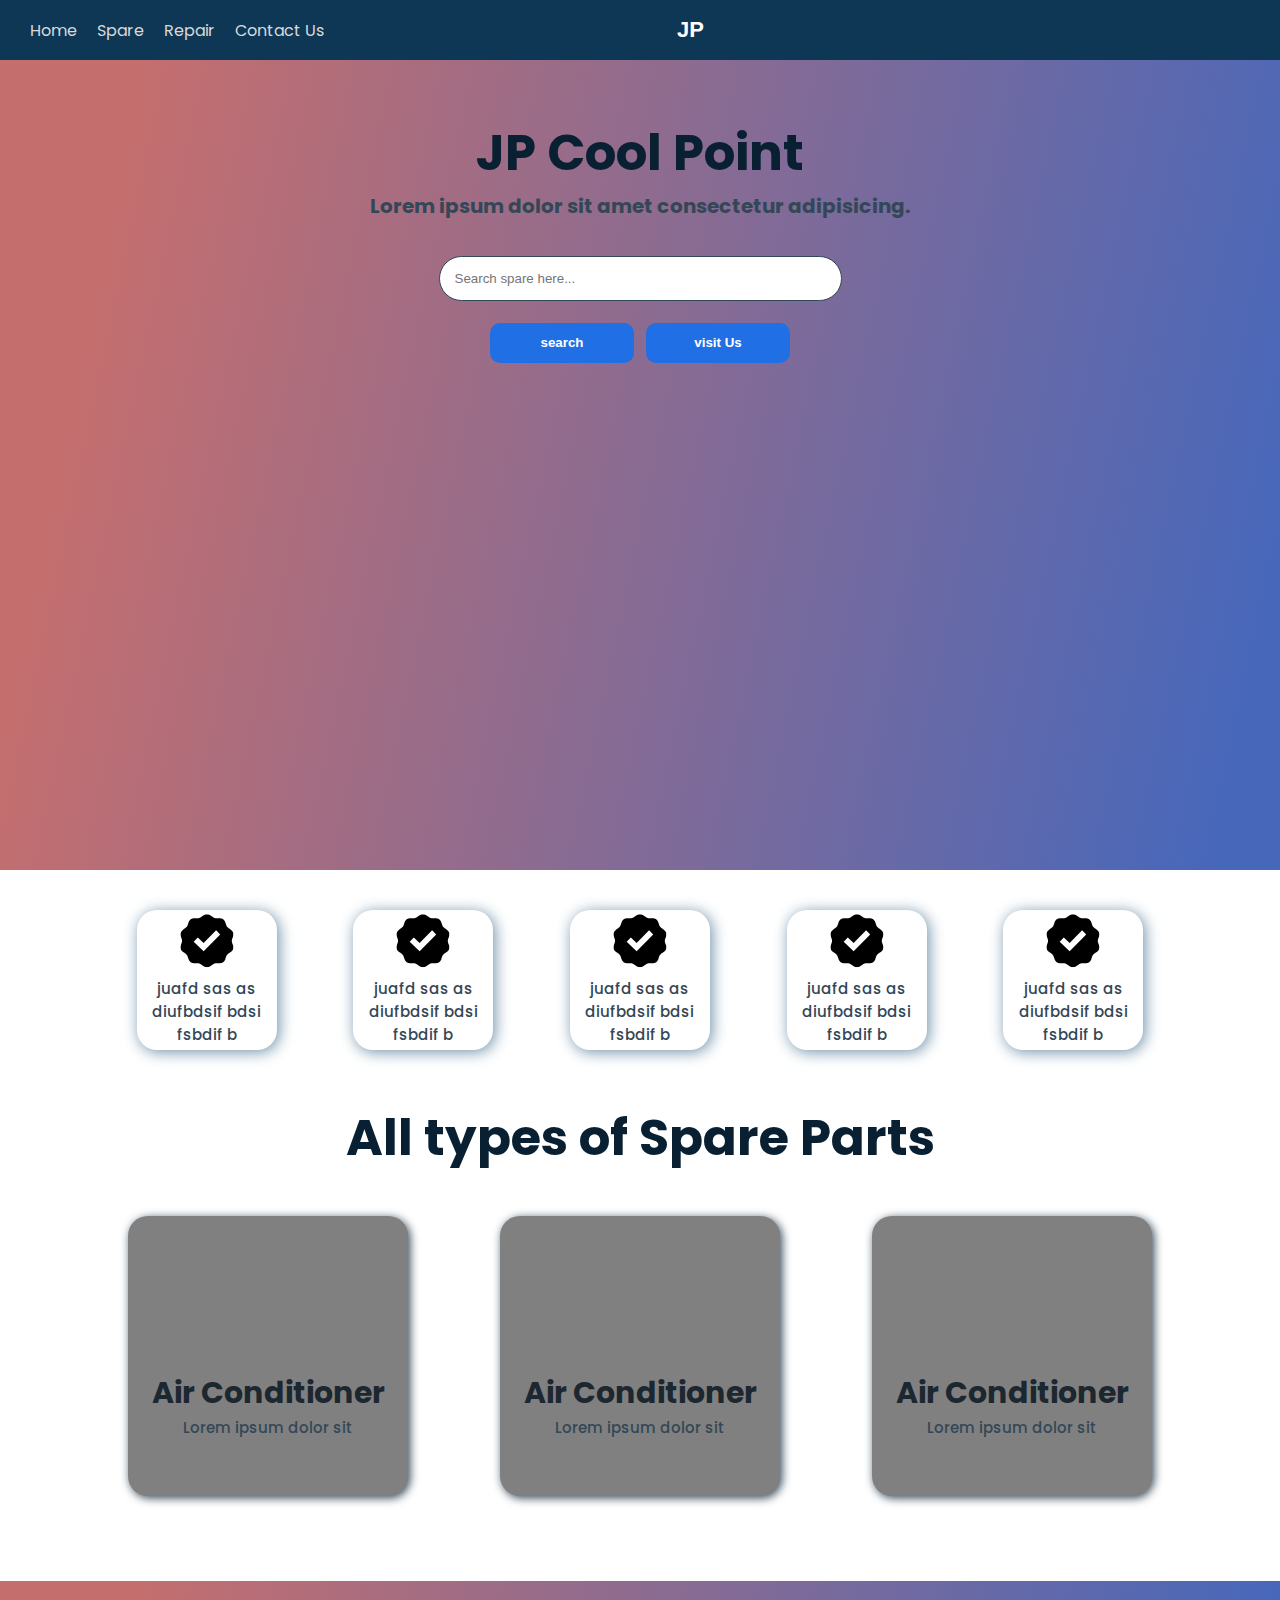
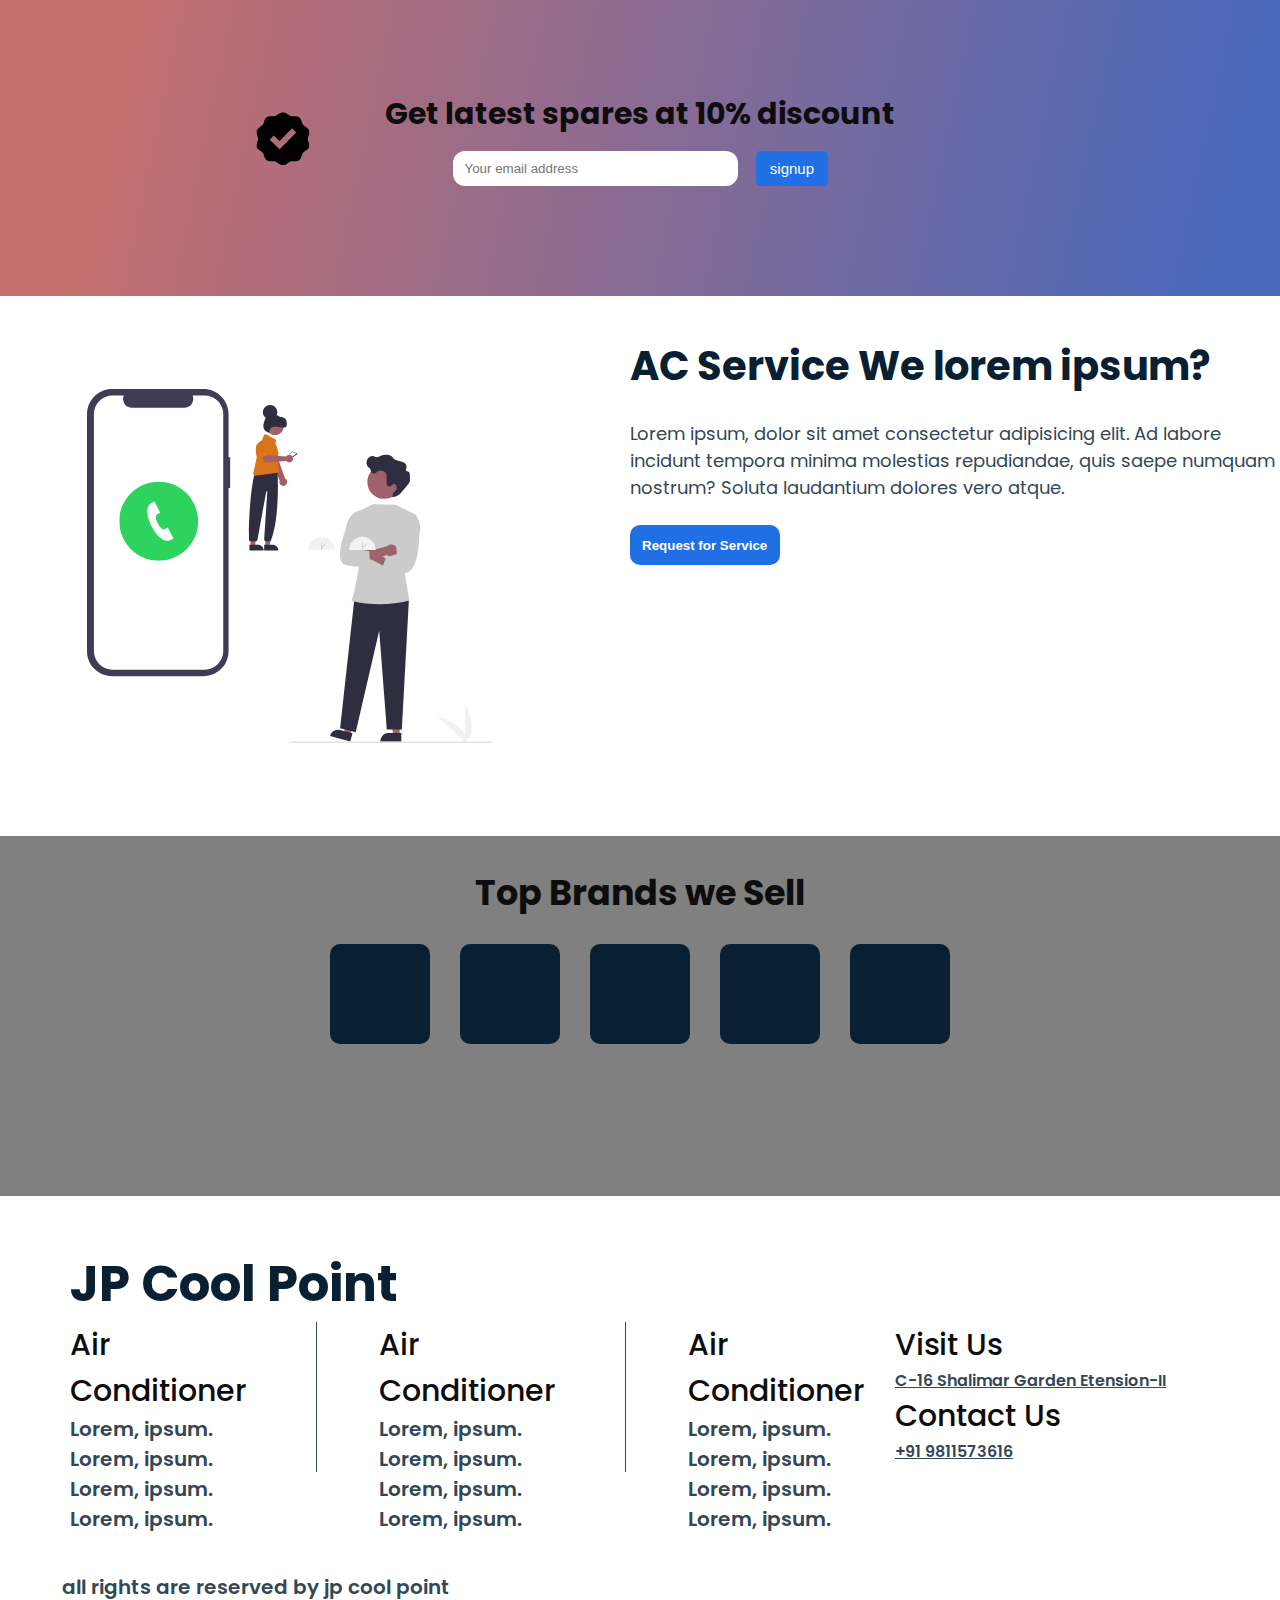
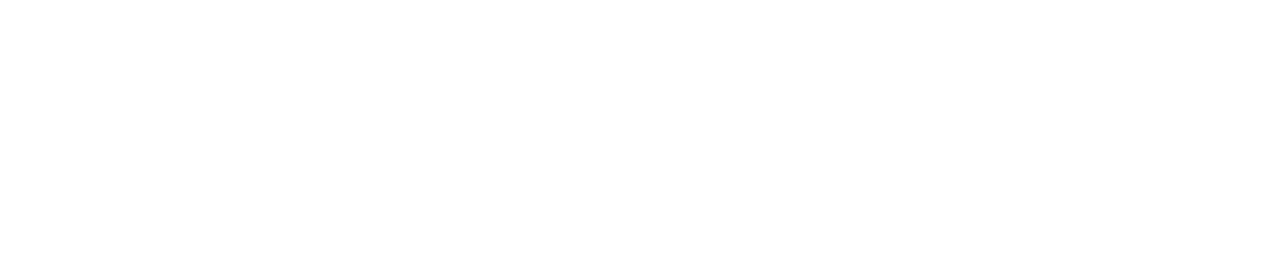
==== commit 54010963: "maybe unstable. maps and phone animation added" ====
--- a/index.html
+++ b/index.html
@@ -99,13 +99,239 @@
         </div>
       </div>
       <div class="page-4">
-        <div class="img-side">
-          <img src="./ASSETS/icon-monstr.svg" alt="icon">
+        <div class="left-box">
+          <svg
+          width="766"
+          height="668"
+          viewBox="0 0 766 668"
+          fill="none"
+          xmlns="http://www.w3.org/2000/svg"
+        >
+          <g id="undraw_Download_re_li50 1" clip-path="url(#clip0)">
+            <path
+              id="Vector"
+              d="M713.462 666.985V594.645C713.462 594.645 741.654 645.931 713.462 666.985Z"
+              fill="#F1F1F1"
+            />
+            <path
+              id="Vector_2"
+              d="M715.203 666.972L661.914 618.051C661.914 618.051 718.759 631.966 715.203 666.972Z"
+              fill="#F1F1F1"
+            />
+            <path
+              id="Vector_3"
+              d="M270.217 128.781H267.239V47.2107C267.239 34.6897 262.265 22.6814 253.412 13.8277C244.558 4.97398 232.55 7.95662e-06 220.029 1.28153e-10H47.2108C41.011 -1.44453e-05 34.8719 1.22111 29.144 3.59366C23.4162 5.96621 18.2117 9.44372 13.8278 13.8276C9.44383 18.2115 5.9663 23.416 3.59373 29.1439C1.22116 34.8717 1.05058e-05 41.0108 0 47.2106V494.712C-1.06086e-05 507.233 4.97395 519.241 13.8277 528.095C22.6814 536.949 34.6896 541.923 47.2106 541.923H220.028C232.55 541.923 244.558 536.949 253.412 528.095C262.265 519.242 267.239 507.233 267.239 494.712V186.844H270.217V128.781Z"
+              fill="#3F3D56"
+            />
+            <path
+              id="Vector_4"
+              d="M221.933 12.2826H199.375C200.412 14.826 200.808 17.5855 200.528 20.3179C200.248 23.0504 199.3 25.672 197.768 27.9518C196.236 30.2316 194.166 32.0997 191.742 33.3914C189.318 34.6831 186.613 35.3588 183.867 35.359H84.8614C82.1146 35.3588 79.41 34.6831 76.9859 33.3914C74.5617 32.0997 72.4924 30.2316 70.9603 27.9518C69.4281 25.672 68.4802 23.0504 68.1999 20.3179C67.9196 17.5855 68.3156 14.826 69.353 12.2826H48.2833C43.6534 12.2826 39.0688 13.1945 34.7913 14.9663C30.5138 16.7381 26.6271 19.3351 23.3533 22.6089C20.0794 25.8828 17.4824 29.7694 15.7106 34.0469C13.9388 38.3244 13.0269 42.909 13.0269 47.539V494.384C13.0269 499.014 13.9388 503.598 15.7106 507.876C17.4824 512.153 20.0793 516.04 23.3532 519.314C26.6271 522.588 30.5137 525.185 34.7912 526.957C39.0687 528.728 43.6533 529.64 48.2832 529.64H221.933C231.284 529.64 240.252 525.926 246.864 519.314C253.475 512.702 257.19 503.734 257.19 494.384V47.5391C257.19 42.9091 256.278 38.3245 254.506 34.047C252.734 29.7695 250.137 25.8828 246.864 22.609C243.59 19.3351 239.703 16.7381 235.426 14.9663C231.148 13.1945 226.563 12.2826 221.933 12.2826Z"
+              fill="white"
+            />
+            <path
+              id="Vector_5"
+              d="M590.258 653.281L577.998 653.28L572.166 605.992L590.26 605.993L590.258 653.281Z"
+              fill="#9F616A"
+            />
+            <path
+              id="Vector_6"
+              d="M593.385 665.165L553.854 665.163V664.663C553.854 660.583 555.475 656.669 558.361 653.784C561.246 650.899 565.16 649.277 569.24 649.277H569.241L593.385 649.278L593.385 665.165Z"
+              fill="#2F2E41"
+            />
+            <path
+              id="Vector_7"
+              d="M497.121 652.877L485.277 649.71L491.857 602.52L509.337 607.194L497.121 652.877Z"
+              fill="#9F616A"
+            />
+            <path
+              id="Vector_8"
+              d="M497.072 665.165L458.883 654.953L459.012 654.47C460.066 650.528 462.643 647.166 466.176 645.124C469.709 643.082 473.908 642.526 477.851 643.58L477.851 643.58L501.176 649.818L497.072 665.165Z"
+              fill="#2F2E41"
+            />
+            <path
+              id="Vector_9"
+              d="M597.311 388.269L607.58 400.199L594.299 642.642H565.931L551.628 456.091L507.282 647.645L477.79 640.412L504.606 397.113L597.311 388.269Z"
+              fill="#2F2E41"
+            />
+            <path
+              id="Vector_10"
+              d="M511.462 231.744L539.708 217.577L583.145 218.34L620.524 237.468L599.257 343.681L608.444 399.061H608.444C572.936 408.116 535.761 408.422 500.109 399.952L499.824 399.885C499.824 399.885 520.938 324.968 511.95 302.106L511.462 231.744Z"
+              fill="#CBCBCB"
+            />
+            <path
+              id="Vector_11"
+              d="M593.177 175.136C593.146 166.659 589.752 158.54 583.741 152.563C577.73 146.585 569.593 143.236 561.116 143.252C552.639 143.268 544.514 146.646 538.525 152.646C532.536 158.646 529.173 166.777 529.173 175.254C529.173 183.732 532.536 191.863 538.525 197.863C544.514 203.863 552.639 207.241 561.116 207.257C569.593 207.272 577.73 203.924 583.741 197.946C589.752 191.969 593.146 183.85 593.177 175.373C593.178 175.294 593.178 175.215 593.177 175.136Z"
+              fill="#9F616A"
+            />
+            <path
+              id="Vector_12"
+              d="M546.845 156.85C548.502 155.29 550.685 154.409 552.962 154.382C556.381 154.271 561.504 155.485 563.684 158.265C565.436 160.499 565.52 163.572 565.527 166.411L565.545 174.247C565.551 176.565 565.579 178.983 566.632 181.048C567.685 183.113 570.103 184.682 572.312 183.978C574.932 183.142 576.084 179.66 578.762 179.034C580.773 178.564 582.838 180.033 583.717 181.902C584.46 183.839 584.706 185.931 584.433 187.988C584.18 192.091 578.295 193.719 577.462 197.744C576.98 200.073 575.293 204.718 577.462 203.744C587.462 202.744 591.851 196.903 596.428 191.405L606.751 179.004C607.93 177.773 608.835 176.307 609.409 174.701C609.665 173.577 609.757 172.421 609.682 171.271C609.626 168.188 609.542 165.107 609.431 162.026C609.334 159.335 608.657 155.939 606.021 155.386C604.65 155.098 602.835 155.6 602.111 154.401C601.839 153.8 601.795 153.121 601.986 152.49C602.568 149.414 603.55 146.196 602.538 143.233C601.011 138.765 595.753 136.932 591.107 136.089C586.461 135.246 581.245 134.52 578.329 130.807C577.549 129.574 576.702 128.384 575.793 127.242C574.455 126.026 572.812 125.197 571.038 124.844C565.271 123.384 559.179 123.925 553.758 126.377C551.511 127.403 549.253 128.784 546.788 128.628C544.227 128.465 542.04 126.663 539.511 126.225C535.428 125.516 531.524 128.576 529.511 132.199C527.018 136.689 526.789 142.837 530.312 146.574C532.069 148.438 534.691 149.719 535.421 152.175C535.718 153.175 535.649 154.251 535.912 155.261C536.218 156.265 536.802 157.163 537.596 157.85C538.39 158.537 539.362 158.986 540.4 159.144C542.897 159.551 545.01 158.407 546.845 156.85Z"
+              fill="#2F2E41"
+            />
+            <path
+              id="Vector_13"
+              d="M507.564 309.185C508.171 310.746 509.114 312.155 510.326 313.313C511.537 314.471 512.988 315.349 514.575 315.885C516.163 316.422 517.848 316.604 519.514 316.418C521.179 316.233 522.783 315.684 524.214 314.812L581.567 345.13L583.424 331.158L527.695 298.296C526.07 295.99 523.655 294.36 520.908 293.715C518.162 293.071 515.274 293.456 512.793 294.798C510.311 296.141 508.408 298.346 507.444 300.998C506.481 303.649 506.523 306.562 507.564 309.185V309.185Z"
+              fill="#9F616A"
+            />
+            <path
+              id="Vector_14"
+              d="M583.992 311.6C583.058 312.991 581.829 314.16 580.394 315.024C578.958 315.889 577.351 316.428 575.685 316.605C574.018 316.781 572.333 316.589 570.749 316.044C569.165 315.499 567.719 314.612 566.514 313.448L503.917 330.483L504.462 312.744L566.731 296.571C568.822 294.676 571.535 293.614 574.356 293.586C577.177 293.558 579.91 294.566 582.038 296.419C584.165 298.271 585.539 300.84 585.9 303.638C586.26 306.436 585.581 309.269 583.992 311.6Z"
+              fill="#9F616A"
+            />
+            <path
+              id="Vector_15"
+              d="M608.319 238.232L620.524 237.468C620.524 237.468 634.814 256.323 626.888 276.783C626.888 276.783 628.261 350.282 596.612 347.263C564.962 344.244 554.962 344.244 554.962 344.244L564.462 317.744L585.715 311.182C585.715 311.182 579.165 282.288 591.563 270.266L608.319 238.232Z"
+              fill="#CBCBCB"
+            />
+            <path
+              id="Vector_16"
+              d="M520.187 237.587L518.462 228.744C518.462 228.744 493.022 228.146 487.992 266.695C487.992 266.695 465.115 324.388 487.539 331.816C509.962 339.244 534.627 331.816 534.627 331.816L532.769 306.374L508.097 301.339C508.097 301.339 520.842 284.849 513.902 270.547L520.187 237.587Z"
+              fill="#CBCBCB"
+            />
+            <path
+              id="Vector_17"
+              d="M764.6 667.744H383.6C383.334 667.744 383.08 667.639 382.893 667.451C382.705 667.264 382.6 667.009 382.6 666.744C382.6 666.479 382.705 666.224 382.893 666.037C383.08 665.849 383.334 665.744 383.6 665.744H764.6C764.865 665.744 765.119 665.849 765.307 666.037C765.494 666.224 765.6 666.479 765.6 666.744C765.6 667.009 765.494 667.264 765.307 667.451C765.119 667.639 764.865 667.744 764.6 667.744Z"
+              fill="#CBCBCB"
+            />
+            <g id="phone" clip-path="url(#clip1)">
+              <path
+                id="Vector_18"
+                d="M135.445 175C94.3328 175 61 208.333 61 249.445C61 290.557 94.3328 323.89 135.445 323.89C176.557 323.89 209.89 290.557 209.89 249.445C209.89 208.333 176.557 175 135.445 175ZM156.817 285.594C133.962 296.041 98.4955 227.093 120.835 215.442L127.368 212.222L138.199 233.371L131.735 236.554C124.942 240.195 139.087 267.821 146.035 264.452L152.437 261.319L163.356 282.393L156.817 285.594Z"
+                fill="#2DD35C"
+              />
+            </g>
+            <g id="undraw_Social_life_re_x7t5 1">
+              <path
+                id="Vector_19"
+                d="M544.967 304.027C544.967 297.381 542.324 291.007 537.62 286.308C532.915 281.608 526.534 278.968 519.881 278.968C513.227 278.968 506.846 281.608 502.142 286.308C497.437 291.007 494.794 297.381 494.794 304.027"
+                fill="#F2F2F2"
+              />
+              <path
+                id="Vector_20"
+                d="M519.881 304.027C520.06 304.027 520.233 303.956 520.36 303.828C520.487 303.701 520.559 303.529 520.559 303.35V290.143C520.559 289.963 520.487 289.791 520.36 289.664C520.233 289.537 520.06 289.466 519.881 289.466C519.701 289.466 519.528 289.537 519.401 289.664C519.274 289.791 519.203 289.963 519.203 290.143V303.35C519.203 303.529 519.274 303.701 519.401 303.828C519.528 303.955 519.701 304.027 519.881 304.027Z"
+                fill="#CCCCCC"
+              />
+              <path
+                id="Vector_21"
+                d="M519.881 299.489C520.043 299.489 520.2 299.431 520.322 299.325L528.458 292.35C528.527 292.292 528.583 292.222 528.623 292.142C528.664 292.063 528.689 291.976 528.696 291.887C528.703 291.798 528.692 291.709 528.664 291.624C528.637 291.539 528.592 291.46 528.534 291.393C528.476 291.325 528.405 291.269 528.325 291.229C528.245 291.189 528.158 291.165 528.069 291.158C527.98 291.152 527.891 291.163 527.806 291.191C527.721 291.219 527.643 291.264 527.575 291.322L519.439 298.298C519.334 298.388 519.259 298.508 519.224 298.642C519.189 298.776 519.197 298.917 519.245 299.047C519.293 299.177 519.38 299.288 519.493 299.367C519.607 299.446 519.742 299.489 519.881 299.489Z"
+                fill="#CCCCCC"
+              />
+              <path
+                id="Vector_22"
+                d="M467.673 304.027C467.673 297.381 465.03 291.007 460.326 286.308C455.621 281.608 449.24 278.968 442.587 278.968C435.933 278.968 429.552 281.608 424.848 286.308C420.143 291.007 417.5 297.381 417.5 304.027"
+                fill="#F2F2F2"
+              />
+              <path
+                id="Vector_23"
+                d="M442.587 304.027C442.766 304.027 442.939 303.956 443.066 303.828C443.193 303.701 443.265 303.529 443.265 303.35V290.143C443.265 289.963 443.193 289.791 443.066 289.664C442.939 289.537 442.766 289.466 442.587 289.466C442.407 289.466 442.234 289.537 442.107 289.664C441.98 289.791 441.909 289.963 441.909 290.143V303.35C441.909 303.529 441.98 303.701 442.107 303.828C442.234 303.955 442.407 304.027 442.587 304.027Z"
+                fill="#CCCCCC"
+              />
+              <path
+                id="Vector_24"
+                d="M442.587 299.489C442.749 299.489 442.906 299.431 443.028 299.325L451.164 292.35C451.301 292.233 451.385 292.067 451.399 291.888C451.413 291.709 451.354 291.531 451.237 291.395C451.12 291.259 450.954 291.175 450.774 291.161C450.595 291.147 450.418 291.205 450.281 291.322L442.145 298.298C442.04 298.388 441.965 298.508 441.93 298.642C441.896 298.776 441.903 298.917 441.951 299.047C441.999 299.177 442.086 299.288 442.2 299.367C442.313 299.447 442.448 299.489 442.587 299.489Z"
+                fill="#CCCCCC"
+              />
+              <path
+                id="Vector_25"
+                d="M415.466 99.1145C409.849 99.1145 405.295 94.5662 405.295 88.9556C405.295 83.3451 409.849 78.7968 415.466 78.7968C421.083 78.7968 425.636 83.3451 425.636 88.9556C425.636 94.5662 421.083 99.1145 415.466 99.1145Z"
+                fill="white"
+              />
+              <path
+                id="Vector_26"
+                d="M368.85 182.551C367.813 182.31 366.841 181.845 366.003 181.189C365.165 180.533 364.482 179.701 364 178.752C363.519 177.803 363.252 176.761 363.218 175.697C363.184 174.634 363.383 173.577 363.803 172.599L336.952 112.004L352.312 108.139L373.876 168.918C375.473 169.73 376.717 171.1 377.371 172.767C378.025 174.434 378.045 176.283 377.425 177.964C376.806 179.644 375.591 181.039 374.01 181.885C372.43 182.73 370.594 182.967 368.85 182.551V182.551Z"
+                fill="#A0616A"
+              />
+              <path
+                id="Vector_27"
+                d="M344.654 130.968L359.594 123.983C360.019 123.784 360.396 123.496 360.699 123.139C361.003 122.781 361.226 122.363 361.353 121.911C361.48 121.46 361.508 120.987 361.436 120.524C361.363 120.06 361.191 119.618 360.932 119.227L351.853 105.532C350.822 103.366 348.974 101.698 346.713 100.891C344.453 100.085 341.964 100.207 339.793 101.229C337.622 102.252 335.946 104.093 335.131 106.348C334.316 108.603 334.43 111.089 335.446 113.261L340.141 128.948C340.276 129.398 340.506 129.812 340.815 130.165C341.125 130.517 341.507 130.799 341.935 130.99C342.363 131.182 342.828 131.279 343.297 131.275C343.767 131.271 344.229 131.167 344.655 130.968H344.654Z"
+                fill="#DA7419"
+              />
+              <path
+                id="Vector_28"
+                d="M396.595 123.175L380.125 134.823C379.914 134.975 379.66 135.058 379.399 135.058C379.138 135.058 378.884 134.975 378.673 134.823L374.223 131.484C374.075 131.376 373.953 131.236 373.867 131.075C373.78 130.913 373.732 130.734 373.724 130.552C373.716 130.369 373.75 130.186 373.822 130.018C373.895 129.85 374.005 129.7 374.143 129.58L386.817 118.291C386.983 118.146 387.185 118.047 387.402 118.005C387.62 117.963 387.844 117.979 388.053 118.052L396.3 121C396.512 121.078 396.698 121.212 396.84 121.388C396.981 121.564 397.071 121.775 397.102 121.999C397.132 122.222 397.101 122.45 397.012 122.657C396.922 122.864 396.778 123.043 396.595 123.175H396.595Z"
+                fill="#3F3D56"
+              />
+              <path
+                id="Vector_29"
+                d="M395.098 122.276L380.255 132.773C380.181 132.829 380.09 132.86 379.997 132.861C379.904 132.862 379.813 132.833 379.737 132.778L375.734 129.776C375.689 129.743 375.65 129.702 375.62 129.655C375.59 129.607 375.57 129.554 375.561 129.499C375.552 129.444 375.554 129.387 375.567 129.333C375.58 129.278 375.603 129.227 375.636 129.181C375.655 129.157 375.676 129.134 375.699 129.114L387.13 118.931C387.19 118.88 387.262 118.846 387.339 118.831C387.416 118.817 387.496 118.823 387.57 118.85L394.998 121.505C395.072 121.533 395.138 121.582 395.187 121.644C395.236 121.707 395.268 121.782 395.278 121.861C395.288 121.94 395.277 122.02 395.245 122.093C395.214 122.166 395.163 122.23 395.098 122.276V122.276Z"
+                fill="white"
+              />
+              <path
+                id="Vector_30"
+                d="M336.568 296.826L344.88 296.826L348.834 264.8L336.566 264.8L336.568 296.826Z"
+                fill="#A0616A"
+              />
+              <path
+                id="Vector_31"
+                d="M334.448 304.875L361.25 304.874V304.535C361.25 303.167 360.98 301.812 360.456 300.548C359.932 299.283 359.163 298.135 358.194 297.167C357.226 296.199 356.076 295.432 354.81 294.908C353.544 294.384 352.188 294.115 350.818 294.115H350.817L334.447 294.116L334.448 304.875Z"
+                fill="#2F2E41"
+              />
+              <path
+                id="Vector_32"
+                d="M308.769 296.826L317.081 296.826L321.035 264.8L308.767 264.8L308.769 296.826Z"
+                fill="#A0616A"
+              />
+              <path
+                id="Vector_33"
+                d="M306.649 304.875L333.451 304.874V304.535C333.451 303.167 333.182 301.812 332.657 300.548C332.133 299.283 331.365 298.135 330.396 297.167C329.427 296.199 328.277 295.432 327.011 294.908C325.746 294.384 324.389 294.115 323.019 294.115H323.018L306.648 294.116L306.649 304.875Z"
+                fill="#2F2E41"
+              />
+              <path
+                id="Vector_34"
+                d="M309.149 287.917C309.224 287.917 309.3 287.914 309.375 287.909L318.934 287.202C319.589 287.15 320.211 286.89 320.707 286.46C321.203 286.03 321.548 285.452 321.69 284.811L338.288 193.807C338.343 193.555 338.491 193.334 338.704 193.187C338.916 193.041 339.175 192.981 339.43 193.018C339.685 193.056 339.917 193.189 340.077 193.39C340.238 193.592 340.316 193.846 340.296 194.103L334.402 283.767C334.369 284.186 334.423 284.607 334.561 285.004C334.699 285.401 334.918 285.766 335.204 286.074C335.489 286.383 335.836 286.629 336.221 286.798C336.607 286.966 337.023 287.053 337.444 287.053H344.723C345.337 287.053 345.937 286.868 346.444 286.523C346.951 286.177 347.342 285.687 347.566 285.116C365.872 237.23 359.243 143.403 359.19 142.459L358.512 141.781L322.05 148.07L321.973 148.145C309.514 157.285 304.123 264.328 306.104 284.691C306.116 285.555 306.436 286.388 307.005 287.039C307.577 287.602 308.347 287.917 309.149 287.917Z"
+                fill="#2F2E41"
+              />
+              <path
+                id="Vector_35"
+                d="M354.984 86.8937C345.787 86.8937 338.331 79.4464 338.331 70.2596C338.331 61.0729 345.787 53.6255 354.984 53.6255C364.181 53.6255 371.637 61.0729 371.637 70.2596C371.637 79.4464 364.181 86.8937 354.984 86.8937Z"
+                fill="#A0616A"
+              />
+              <path
+                id="Vector_36"
+                d="M316.791 163.523C316.961 163.523 317.13 163.506 317.296 163.473L360.064 157.991C361.595 157.682 362.688 156.05 362.605 154.193L358.512 131.623C363.936 124.85 358.811 107.36 355.497 102.937L356.778 99.4724C357.109 98.5727 357.129 97.5885 356.835 96.676C356.583 95.8171 356.005 95.0905 355.225 94.6513L337.868 85.4398C336.329 84.6229 334.524 85.4588 333.842 87.3011L330.438 96.5024L330.491 96.5293C322.34 100.893 315.119 105.21 320.543 128.236L313.743 160.038C313.765 161.041 314.17 161.997 314.874 162.712C315.382 163.222 316.071 163.513 316.791 163.523Z"
+                fill="#DA7419"
+              />
+              <path
+                id="Vector_37"
+                d="M377.135 126.241C376.862 126.497 376.609 126.775 376.38 127.072L342.835 124.756L339.236 117.431L327.459 121.411L332.568 134.997C332.981 136.095 333.739 137.029 334.728 137.66C335.718 138.29 336.885 138.583 338.056 138.495L376.201 135.605C377.046 136.777 378.227 137.664 379.589 138.148C380.95 138.633 382.427 138.692 383.823 138.317C385.219 137.943 386.467 137.153 387.403 136.052C388.338 134.952 388.916 133.593 389.059 132.156C389.202 130.72 388.905 129.274 388.205 128.01C387.505 126.747 386.437 125.726 385.143 125.084C383.848 124.442 382.389 124.209 380.958 124.415C379.528 124.622 378.195 125.259 377.135 126.241Z"
+                fill="#A0616A"
+              />
+              <path
+                id="Vector_38"
+                d="M343.44 123.141C343.607 122.736 343.685 122.3 343.668 121.863C343.651 121.425 343.539 120.996 343.341 120.606L336.424 106.959C335.715 104.833 334.192 103.075 332.188 102.069C330.183 101.063 327.861 100.892 325.731 101.594C323.601 102.295 321.836 103.812 320.823 105.811C319.81 107.81 319.633 110.129 320.329 112.259L322.993 127.372C323.069 127.804 323.238 128.213 323.487 128.574C323.735 128.934 324.059 129.237 324.436 129.461C324.813 129.686 325.233 129.826 325.669 129.873C326.105 129.921 326.546 129.873 326.962 129.735L341.583 124.873C341.999 124.735 342.38 124.509 342.701 124.21C343.021 123.911 343.274 123.547 343.44 123.141Z"
+                fill="#DA7419"
+              />
+              <path
+                id="Vector_39"
+                d="M345.63 57.1247C338.141 57.1247 332.069 51.0603 332.069 43.5796C332.069 36.0988 338.141 30.0345 345.63 30.0345C353.119 30.0345 359.19 36.0988 359.19 43.5796C359.19 51.0603 353.119 57.1247 345.63 57.1247Z"
+                fill="#2F2E41"
+              />
+              <path
+                id="Vector_40"
+                d="M370.748 72.316C372.073 72.4558 373.482 72.5816 374.674 71.9874C375.311 71.6262 375.855 71.1198 376.26 70.5095C376.665 69.8992 376.92 69.2021 377.004 68.4748C379.531 51.7066 365.256 53.0859 363.568 52.3597C362.433 51.8714 361.597 50.8888 360.582 50.1836C358.364 48.6412 355.486 48.5285 352.783 48.4703C349.575 48.4011 346.251 48.3536 343.306 49.6276C340.659 50.8668 338.459 52.8923 337.007 55.4274C335.571 57.9518 334.518 60.6755 333.884 63.5093C333.067 66.7512 332.512 70.1806 333.352 73.4164C334.046 75.8759 335.492 78.0572 337.488 79.6551C339.484 81.2531 341.931 82.1876 344.485 82.3279C343.389 78.4632 345.78 74.1788 349.328 72.2875C352.19 70.8812 355.448 70.4938 358.56 71.1894C360.579 71.598 362.627 71.8526 364.684 71.9512C366.703 72.0266 369.128 72.1449 370.748 72.316Z"
+                fill="#2F2E41"
+              />
+            </g>
+          </g>
+          <defs>
+            <clipPath id="clip0">
+              <rect width="765.6" height="667.744" fill="white" />
+            </clipPath>
+            <clipPath id="clip1">
+              <rect
+                width="148.89"
+                height="148.89"
+                fill="white"
+                transform="translate(61 175)"
+              />
+            </clipPath>
+          </defs>
+        </svg>
         </div>
         <div class="text-side">
           <h2>AC Service We lorem ipsum?</h2>
           <p>Lorem ipsum, dolor sit amet consectetur adipisicing elit. Ad labore incidunt tempora minima molestias repudiandae, quis saepe numquam nostrum? Soluta laudantium dolores vero atque.</p>
-          <input type="button" value="Request for Service" class="primary-btn">
+          <input type="button" value="Request for Service" class="primary-btn" onclick="location.href='tel:9811573616'">
 
         </div>
       </div>
@@ -169,9 +395,10 @@
             </div>
             <div class="visit-us">
               <h2>Visit Us</h2>
-              <a href="#">C-16 Shalimar Garden Etension-II</a>
+              
+              <a   href="https://www.google.com/maps/place/J.P.+Cool+Point/@28.685963,77.3405793,17z/data=!3m1!4b1!4m5!3m4!1s0x390cfa57468c965b:0xbd76a855f5e0a7f4!8m2!3d28.6859732!4d77.3427748?hl=en-US">C-16 Shalimar Garden Etension-II</a>
               <h2>Contact Us</h2>
-              <a href="#">+91 9968875335</a>
+              <a href="tel:9811573616">+91 9811573616</a>
             </div>
           </div>
           <h3 id="copyright">all rights are reserved by jp cool point </h3>
--- a/style.css
+++ b/style.css
@@ -88,7 +88,11 @@
   justify-content: center;
   padding-top: 55px;
   text-align: center;
-  background: linear-gradient(102.05deg, rgba(185, 81, 81, 0.83) 9.87%, rgba(32, 71, 172, 0.8217) 95.25%);
+  background: linear-gradient(
+    102.05deg,
+    rgba(185, 81, 81, 0.83) 9.87%,
+    rgba(32, 71, 172, 0.8217) 95.25%
+  );
 }
 .front-page .container {
   display: flex;
@@ -196,7 +200,11 @@
 
 .banner {
   height: 35vh;
-  background: linear-gradient(102.05deg, rgba(185, 81, 81, 0.83) 9.87%, rgba(32, 71, 172, 0.8217) 95.25%);
+  background: linear-gradient(
+    102.05deg,
+    rgba(185, 81, 81, 0.83) 9.87%,
+    rgba(32, 71, 172, 0.8217) 95.25%
+  );
   display: flex;
   align-items: center;
   justify-content: center;
@@ -259,9 +267,49 @@
 }
 
 .page-4 {
-  height: 70vh;
+  /* height: 70vh; */
+  display: flex;
+  flex-direction: row;
+}
+
+.page-4 .left-box {
+  height: 60vh;
+  width: 50vw;
+  justify-content: center;
+  align-items: center;
+  display: flex;
+
+  /* background-color: cyan; */
+}
+
+.page-4 .left-box svg {
+  width: 70%;
+  height: 70%;
+}
+.page-4 .left-box svg #phone {
+  animation: roll 0.7s infinite alternate;
+  transform-origin: center;
+  transform-box: fill-box;
+  -webkit-animation: roll 0.7s infinite alternate;
+}
+@keyframes roll {
+  from {
+    transform: rotate(-14deg);
+    -webkit-transform: rotate(-14deg);
+    -moz-transform: rotate(-14deg);
+    -ms-transform: rotate(-14deg);
+    -o-transform: rotate(-14deg);
+  }
+  to {
+    transform: rotate(14deg);
+    -webkit-transform: rotate(14deg);
+    -moz-transform: rotate(14deg);
+    -ms-transform: rotate(14deg);
+    -o-transform: rotate(14deg);
+  }
 }
 .page-4 .text-side {
+  padding-top: 40px;
   width: 60%;
   height: 100%;
   gap: 24px;
@@ -308,6 +356,11 @@
 .page-6 {
   height: 70vh;
 }
+.page-6 .card-container .link-box {
+  display: flex;
+  flex-direction: row;
+  gap: 5%;
+}
 .page-6 h1 {
   margin-top: 50px;
   margin-left: 70px;
@@ -456,17 +509,44 @@
     flex-direction: column;
     align-items: center;
   }
-  .page-4 .img-side {
-    display: flex;
+
+  .page-4 .left-box {
+    height: 60vh;
+    width: 50vw;
     justify-content: center;
     align-items: center;
-    height: 50%;
-    width: 100%;
-  }
-  .page-4 .img-side img {
-    width: 60%;
-    height: 60%;
-  }
+    display: flex;
+
+    /* background-color: cyan; */
+  }
+
+  .page-4 .left-box svg {
+    width: 70%;
+    height: 70%;
+  }
+  .page-4 .left-box svg #phone {
+    animation: roll 0.7s infinite alternate;
+    transform-origin: center;
+    transform-box: fill-box;
+    -webkit-animation: roll 0.7s infinite alternate;
+  }
+  @keyframes roll {
+    from {
+      transform: rotate(-14deg);
+      -webkit-transform: rotate(-14deg);
+      -moz-transform: rotate(-14deg);
+      -ms-transform: rotate(-14deg);
+      -o-transform: rotate(-14deg);
+    }
+    to {
+      transform: rotate(14deg);
+      -webkit-transform: rotate(14deg);
+      -moz-transform: rotate(14deg);
+      -ms-transform: rotate(14deg);
+      -o-transform: rotate(14deg);
+    }
+  }
+
   .page-4 .text-side {
     width: 100%;
   }
@@ -524,4 +604,4 @@
   .page-6 .divider {
     display: none;
   }
-}/*# sourceMappingURL=style.css.map */+} /*# sourceMappingURL=style.css.map */
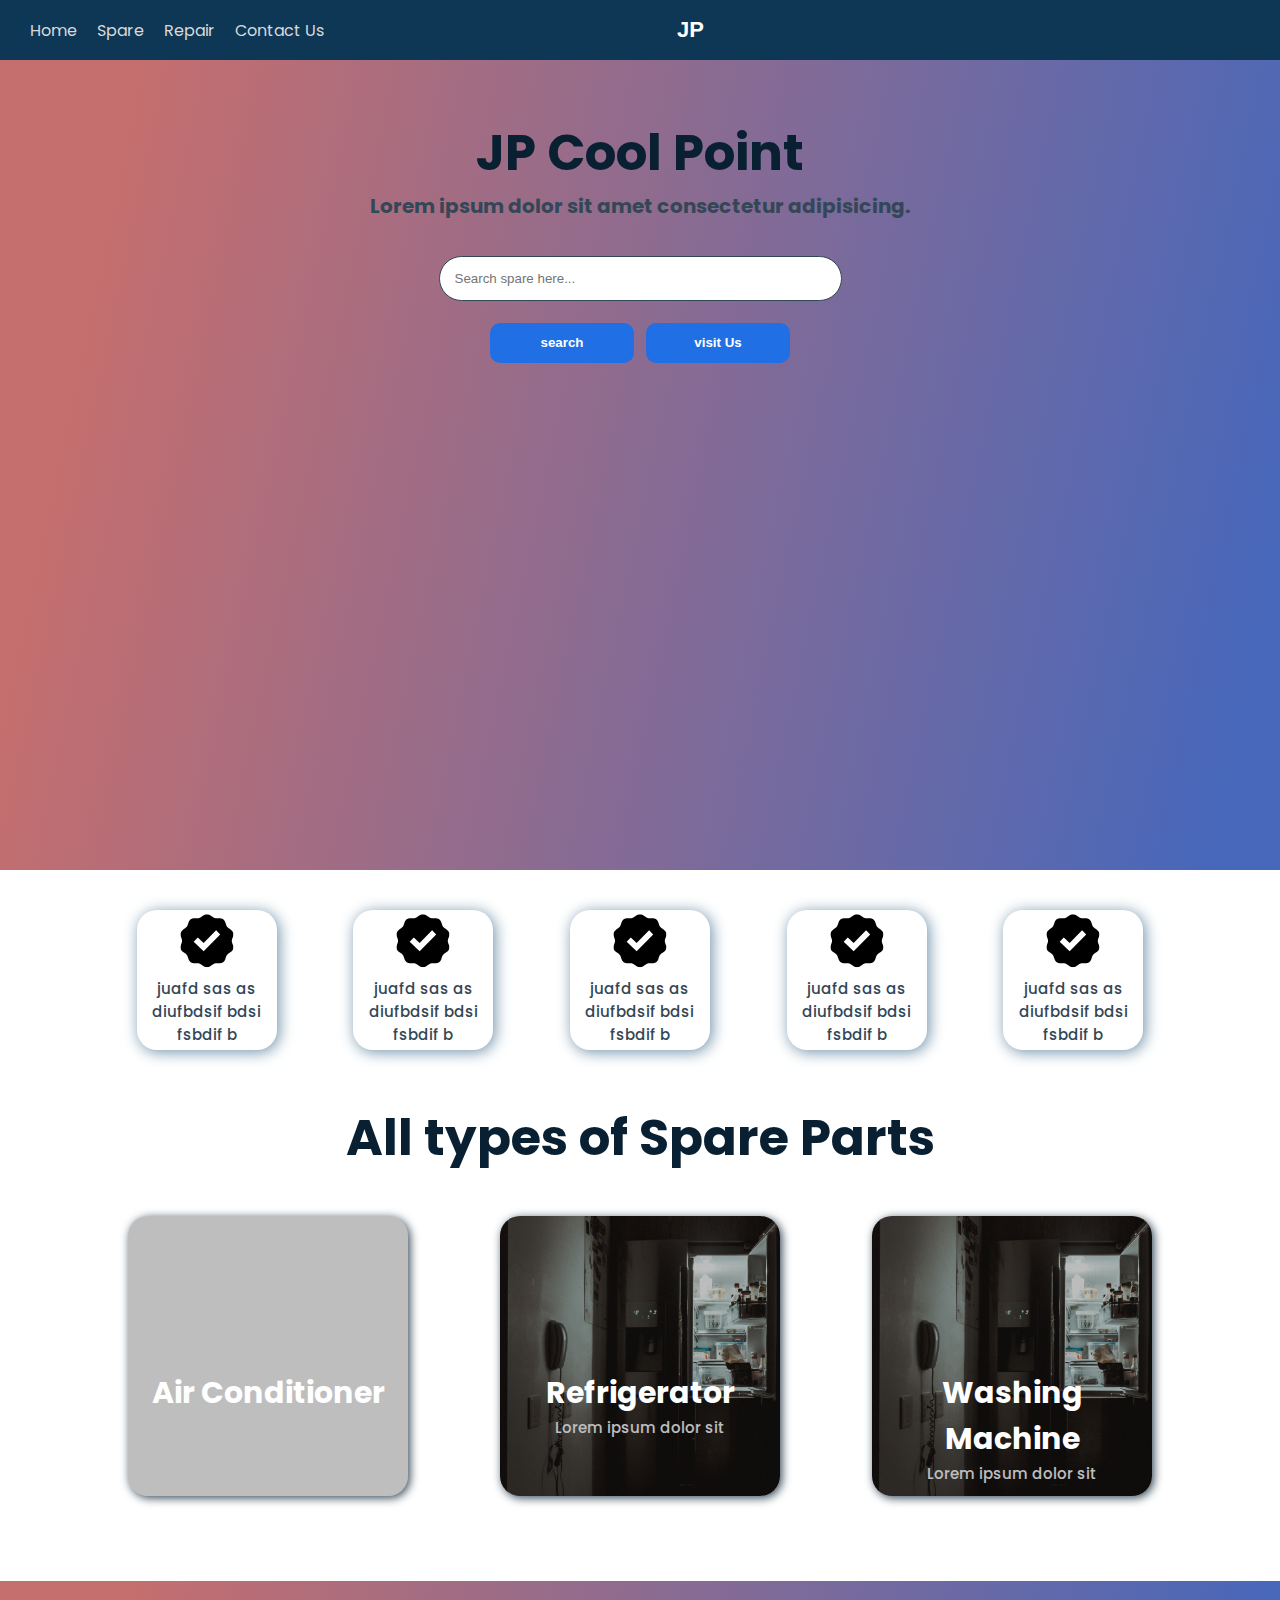
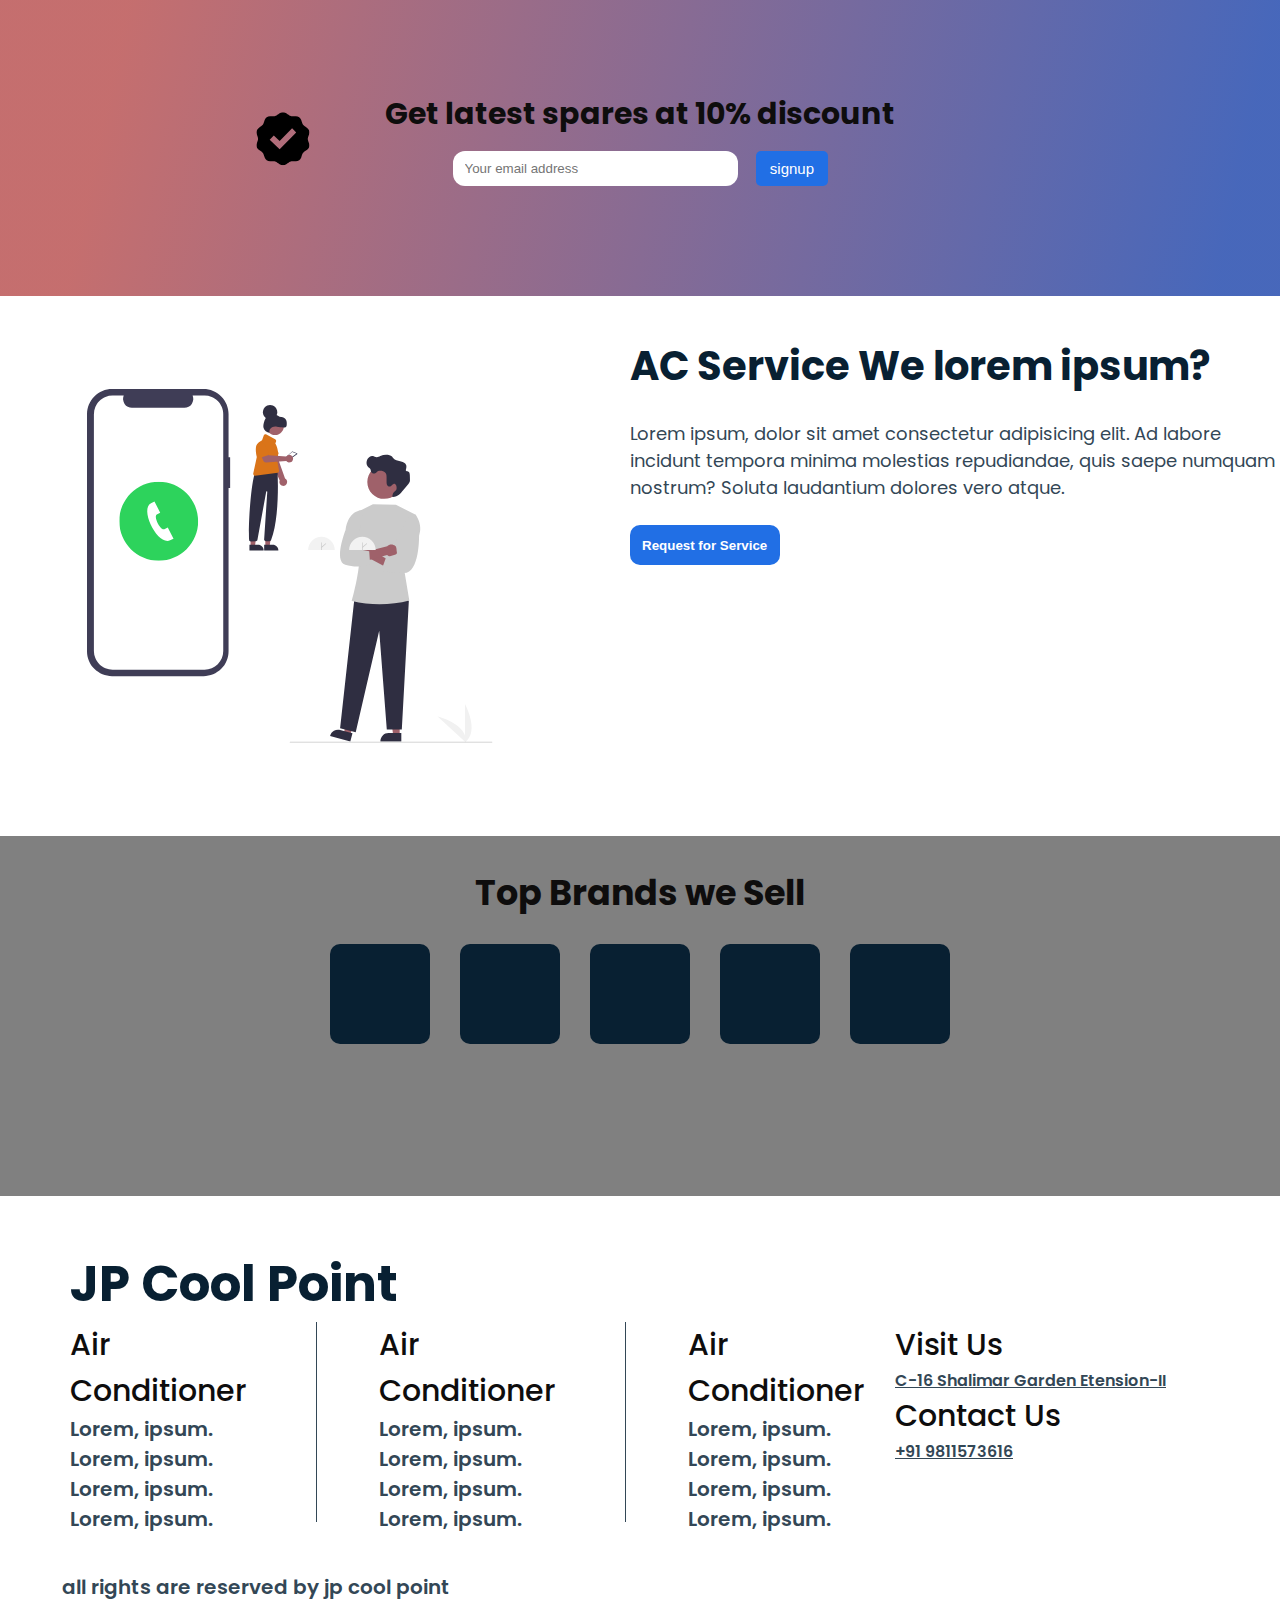
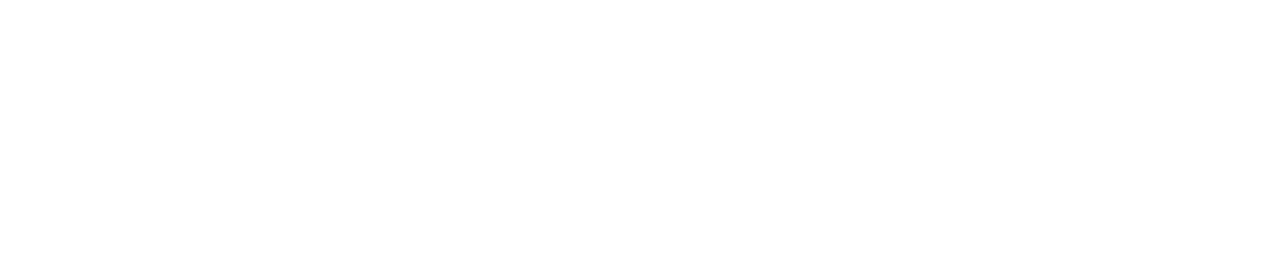
==== commit f8eb44a9: "bg and assets added. bugs resolved" ====
--- a/index.html
+++ b/index.html
@@ -68,16 +68,16 @@
         <div class="container">
           <h1>All types of Spare Parts</h1>
           <div class="card-container">
-          <div class="card">
+          <div class="card" id="ac">
             <h2>Air Conditioner</h2>
             <h4>Lorem ipsum dolor sit </h4>
           </div>
-          <div class="card">
-            <h2>Air Conditioner</h2>
+          <div class="card" id="fridge">
+            <h2>Refrigerator</h2>
             <h4>Lorem ipsum dolor sit </h4>
           </div>
-          <div class="card">
-            <h2>Air Conditioner</h2>
+          <div class="card" id="wm">
+            <h2>Washing Machine</h2>
             <h4>Lorem ipsum dolor sit </h4>
           </div>
         </div>
--- a/style.css
+++ b/style.css
@@ -181,7 +181,8 @@
   flex-direction: column;
   width: 280px;
   height: 280px;
-  background-color: gray;
+  overflow: hidden;
+  /* background-color: gray; */
   box-shadow: 2px 2px 10px #334756;
   border-radius: 20px;
   -webkit-border-radius: 20px;
@@ -189,13 +190,47 @@
   -ms-border-radius: 20px;
   -o-border-radius: 20px;
 }
+.page-3 .container .card-container #ac {
+  background: url("./ASSETS/air_conditioner.jpg");
+  background-size: cover;
+  /* filter: brightness(70%); */
+}
+.page-3 .container .card-container #wm {
+  background: url("./ASSETS/fridge.jpg");
+  /* background-color:; */
+  background-size: cover;
+
+  /* filter: brightness(70%); */
+}
+.page-3 .container .card-container #fridge {
+  background: url("./ASSETS/fridge.jpg");
+  background-size: cover;
+}
+.page-3 .container .card-container .card::before {
+  background-color: rgba(0, 0, 0, 0.253);
+  content: "";
+  display: block;
+  position: absolute;
+  border-radius: 20px;
+  width: 280px;
+  height: 280px;
+  overflow: hidden;
+}
+.page-3 .container img {
+  width: 100%;
+  height: 100%;
+}
+
 .page-3 .container .card-container .card h2 {
   padding-top: 55%;
-  color: #1c2730;
+  /* color: #1c2730; */
+  color: white;
+  z-index: 12;
 }
 .page-3 .container .card-container .card h4 {
   font-weight: 500;
-  color: #334756;
+  /* color: #334756; */
+  color: white;
 }
 
 .banner {
@@ -376,7 +411,7 @@
   width: 280px;
 }
 .page-6 .divider {
-  height: 150px;
+  height: 200px;
   background-color: #334756;
   width: 1px;
 }
@@ -398,6 +433,8 @@
 .page-6 #copyright {
   margin-left: 62px;
 }
+
+/* responsive design  */
 
 @media screen and (max-width: 600px) {
   .navbar .navbar-container {
@@ -475,10 +512,10 @@
   }
 
   .banner {
-    height: 25vh;
+    height: 35vh;
   }
   .banner .container {
-    height: 25vh;
+    height: 35vh;
     text-align: center;
     width: 100%;
   }
@@ -502,7 +539,7 @@
   }
 
   .page-4 {
-    margin: 30px 0px;
+    /* margin: 30px 0px; */
     padding: 0px 10px;
     gap: 30px;
     display: flex;
@@ -511,8 +548,8 @@
   }
 
   .page-4 .left-box {
-    height: 60vh;
-    width: 50vw;
+    height: 90vh;
+    width: 80vw;
     justify-content: center;
     align-items: center;
     display: flex;
@@ -521,8 +558,8 @@
   }
 
   .page-4 .left-box svg {
-    width: 70%;
-    height: 70%;
+    width: 100%;
+    height: 100%;
   }
   .page-4 .left-box svg #phone {
     animation: roll 0.7s infinite alternate;
@@ -560,7 +597,7 @@
   .page-5 {
     width: 100%;
     padding: 0px 20px;
-    height: 25vh;
+    height: 30vh;
   }
   .page-5 h2 {
     font-size: 30px;
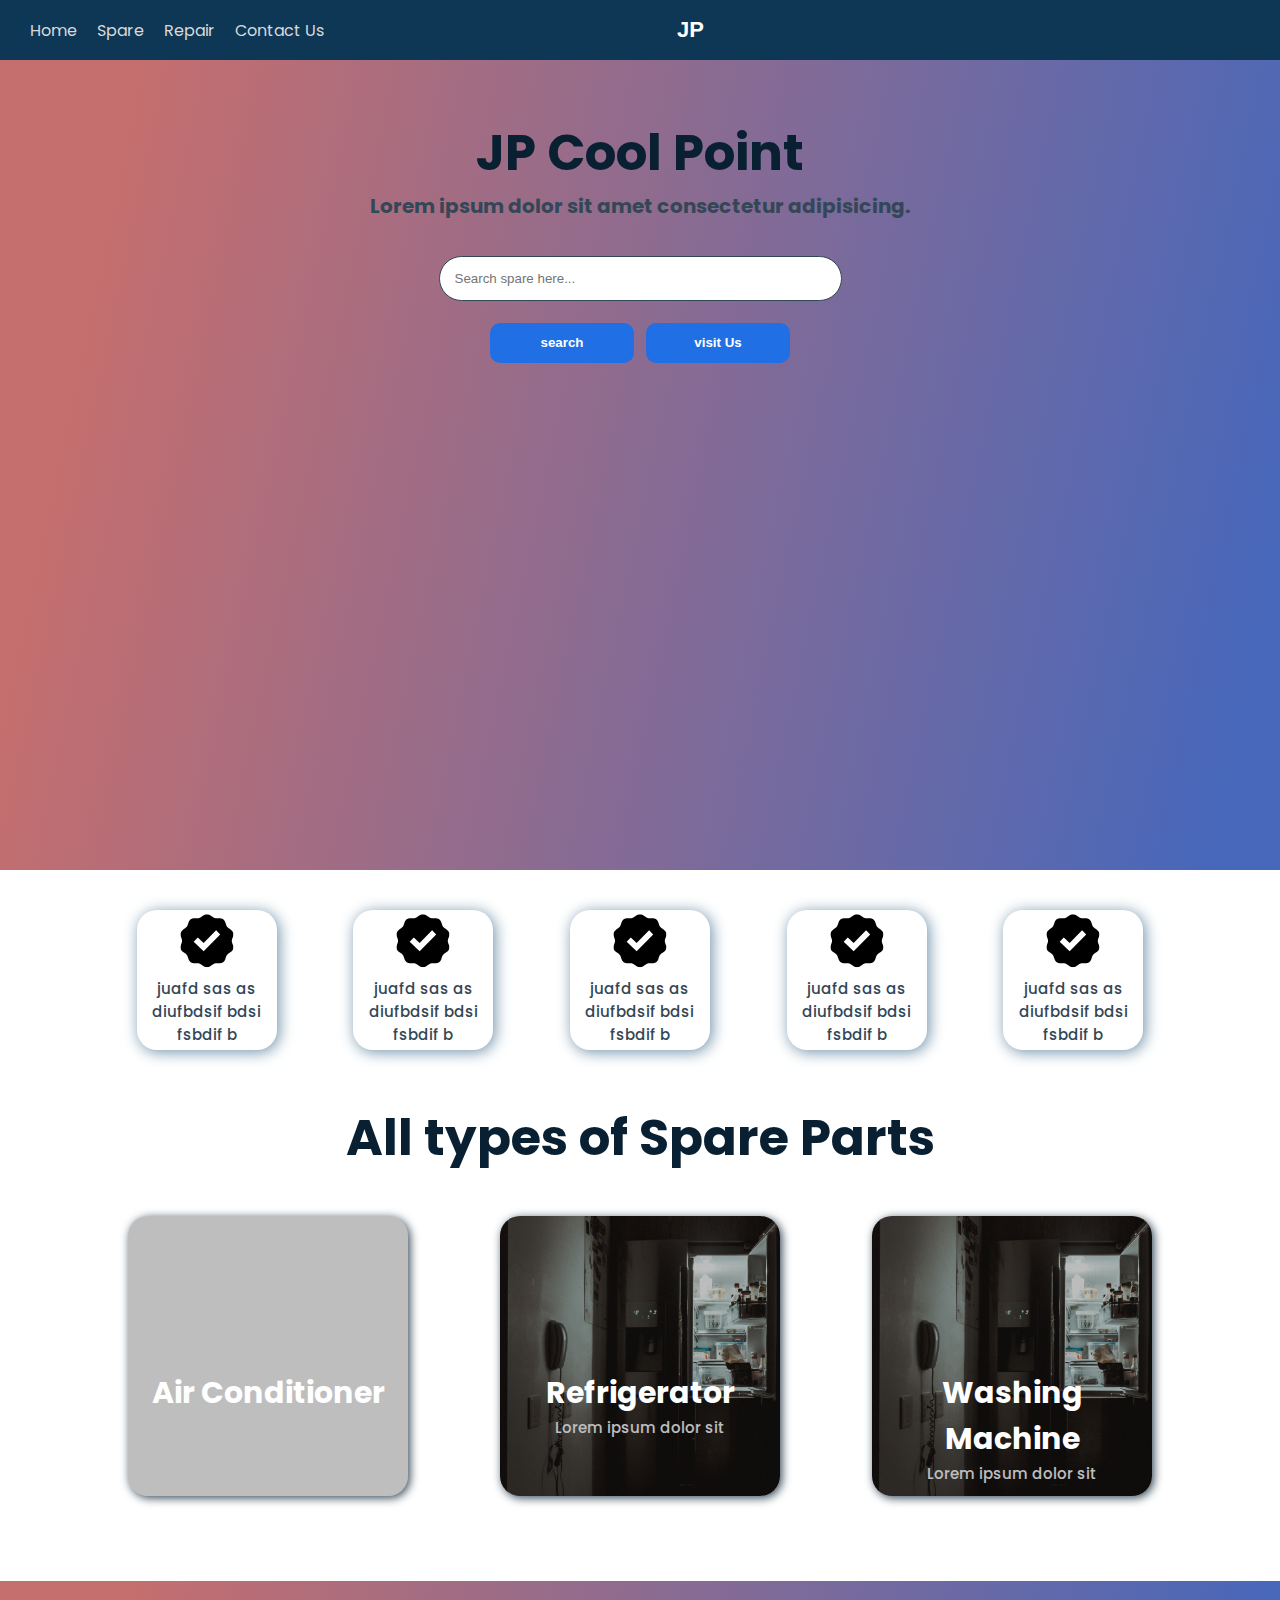
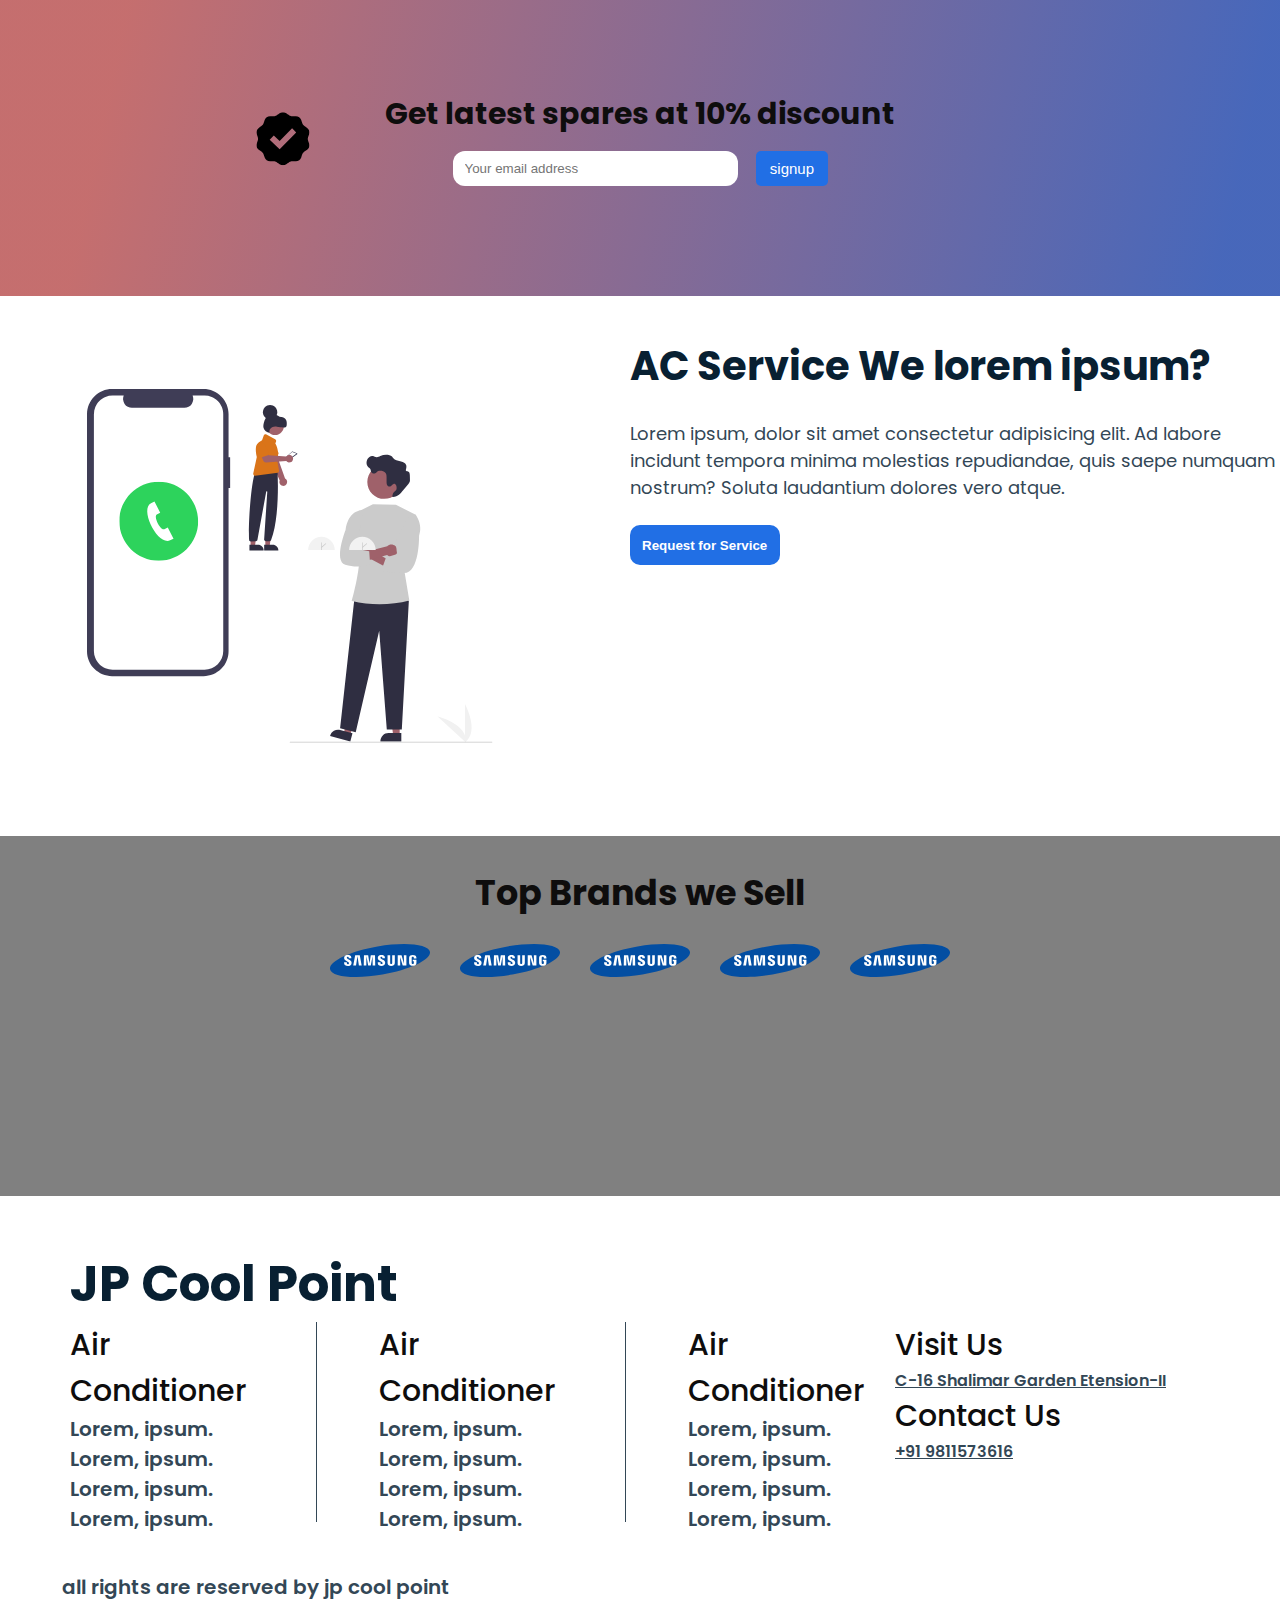
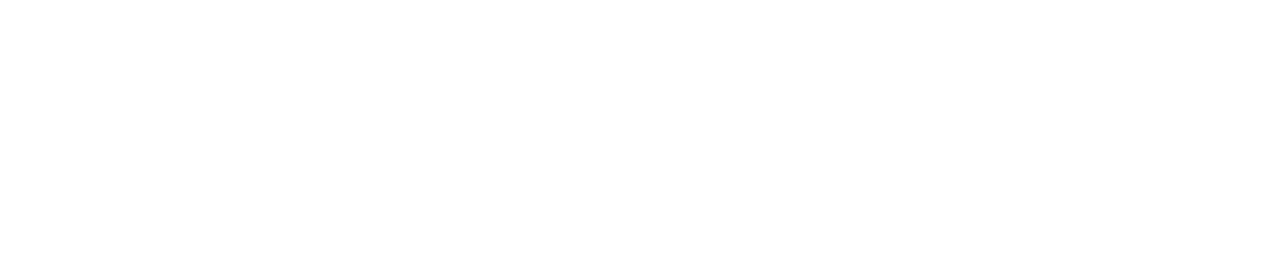
==== commit f964de2b: "page-5,6 overflow bugs resolved" ====
--- a/index.html
+++ b/index.html
@@ -340,19 +340,19 @@
           <h2>Top Brands we Sell</h2>
           <div class="card-container">
             <div class="card">
-              
+              <img src="./ASSETS/Samsung_Logo.svg" alt="samsung">
             </div>
             <div class="card">
-              
+              <img src="./ASSETS/Samsung_Logo.svg" alt="samsung">
             </div>
             <div class="card">
-
+              <img src="./ASSETS/Samsung_Logo.svg" alt="samsung">
             </div>
             <div class="card">
-              
+              <img src="./ASSETS/Samsung_Logo.svg" alt="samsung">
             </div>
             <div class="card">
-              
+              <img src="./ASSETS/Samsung_Logo.svg" alt="samsung">
             </div>
               
             </div>
--- a/style.css
+++ b/style.css
@@ -385,7 +385,7 @@
   width: 100px;
   border: none;
   border-radius: 10px;
-  background-color: #082032;
+  /* background-color: #082032; */
 }
 
 .page-6 {
@@ -597,7 +597,8 @@
   .page-5 {
     width: 100%;
     padding: 0px 20px;
-    height: 30vh;
+    margin-top: 15px;
+    height: 25vh;
   }
   .page-5 h2 {
     font-size: 30px;
@@ -625,6 +626,7 @@
   }
   .page-6 .card-container .card {
     padding-left: 0px;
+    height: auto;
   }
   .page-6 .card-container .link-box {
     display: flex;
@@ -637,6 +639,12 @@
     flex-direction: column;
     justify-content: center;
     text-align: left;
+    height: auto;
+
+  }
+  .page-6 #copyright {
+   margin-top: 30px;
+    margin-left: 62px;
   }
   .page-6 .divider {
     display: none;
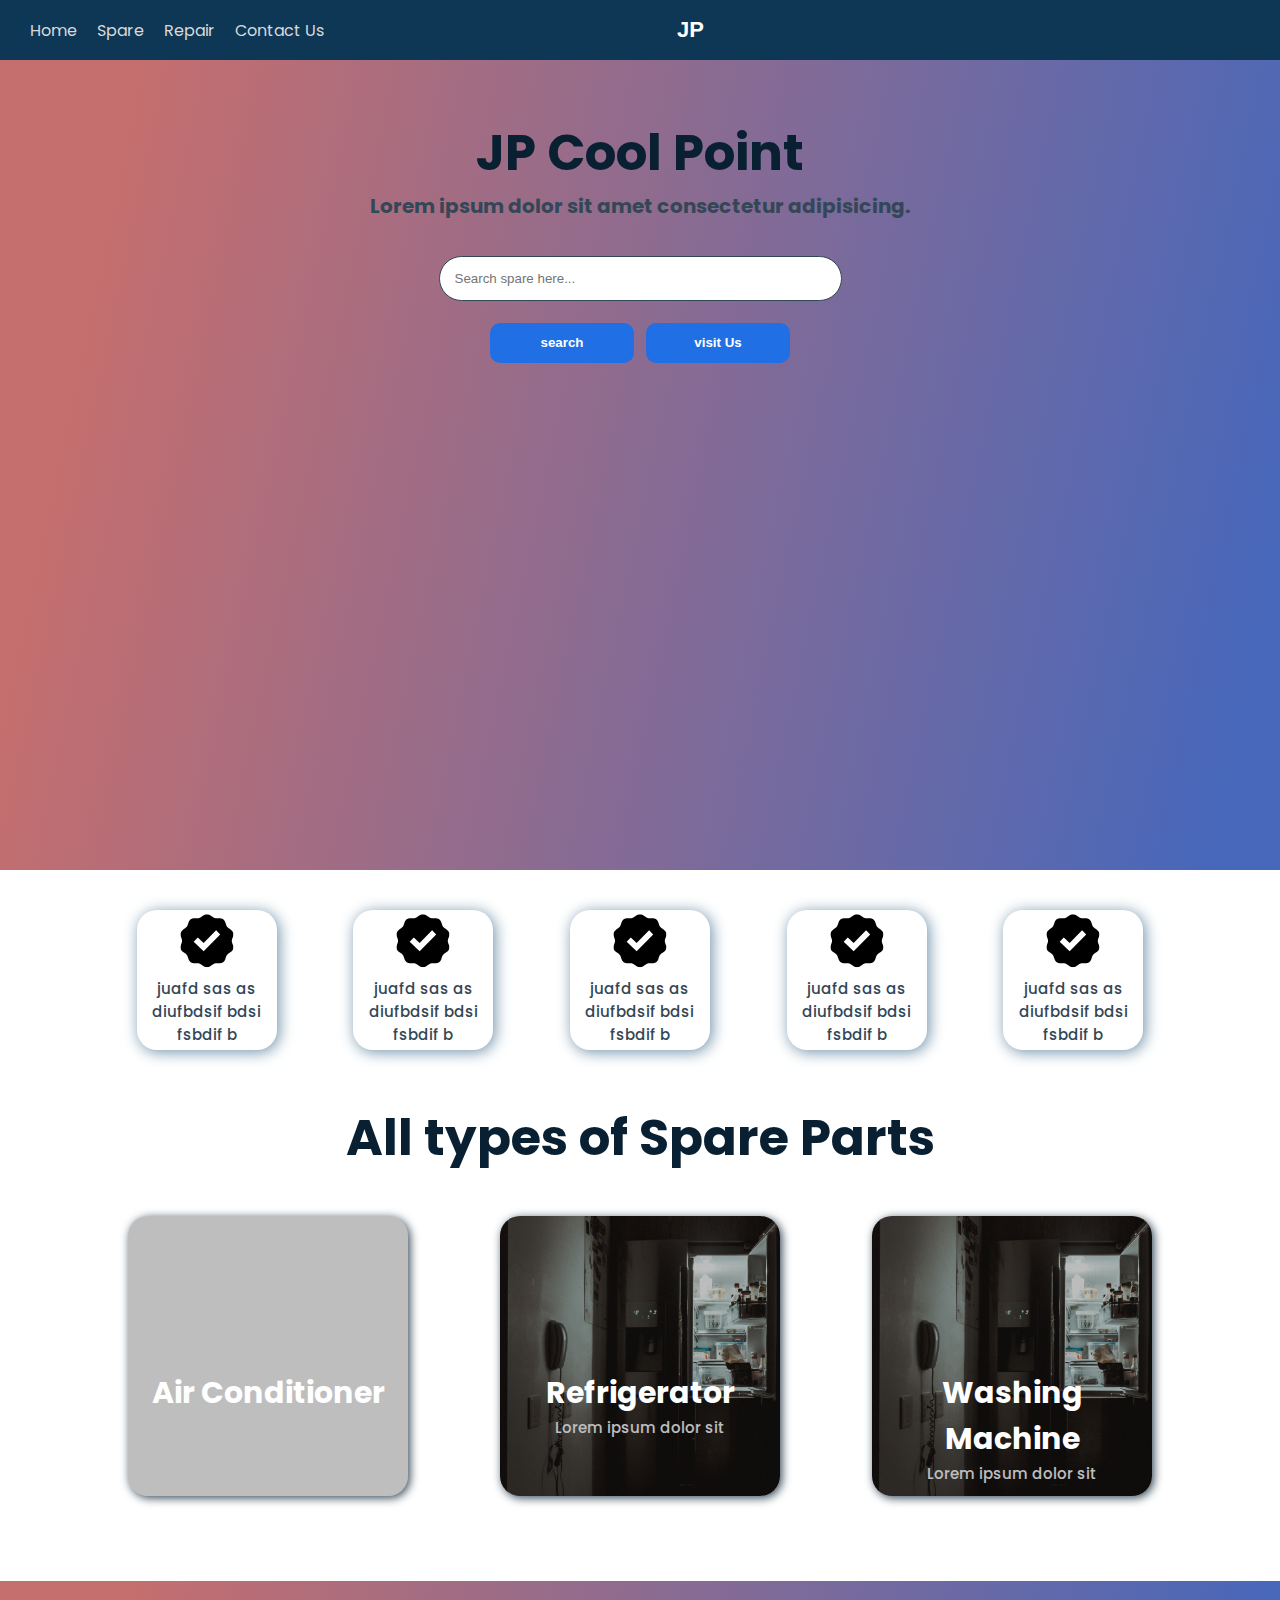
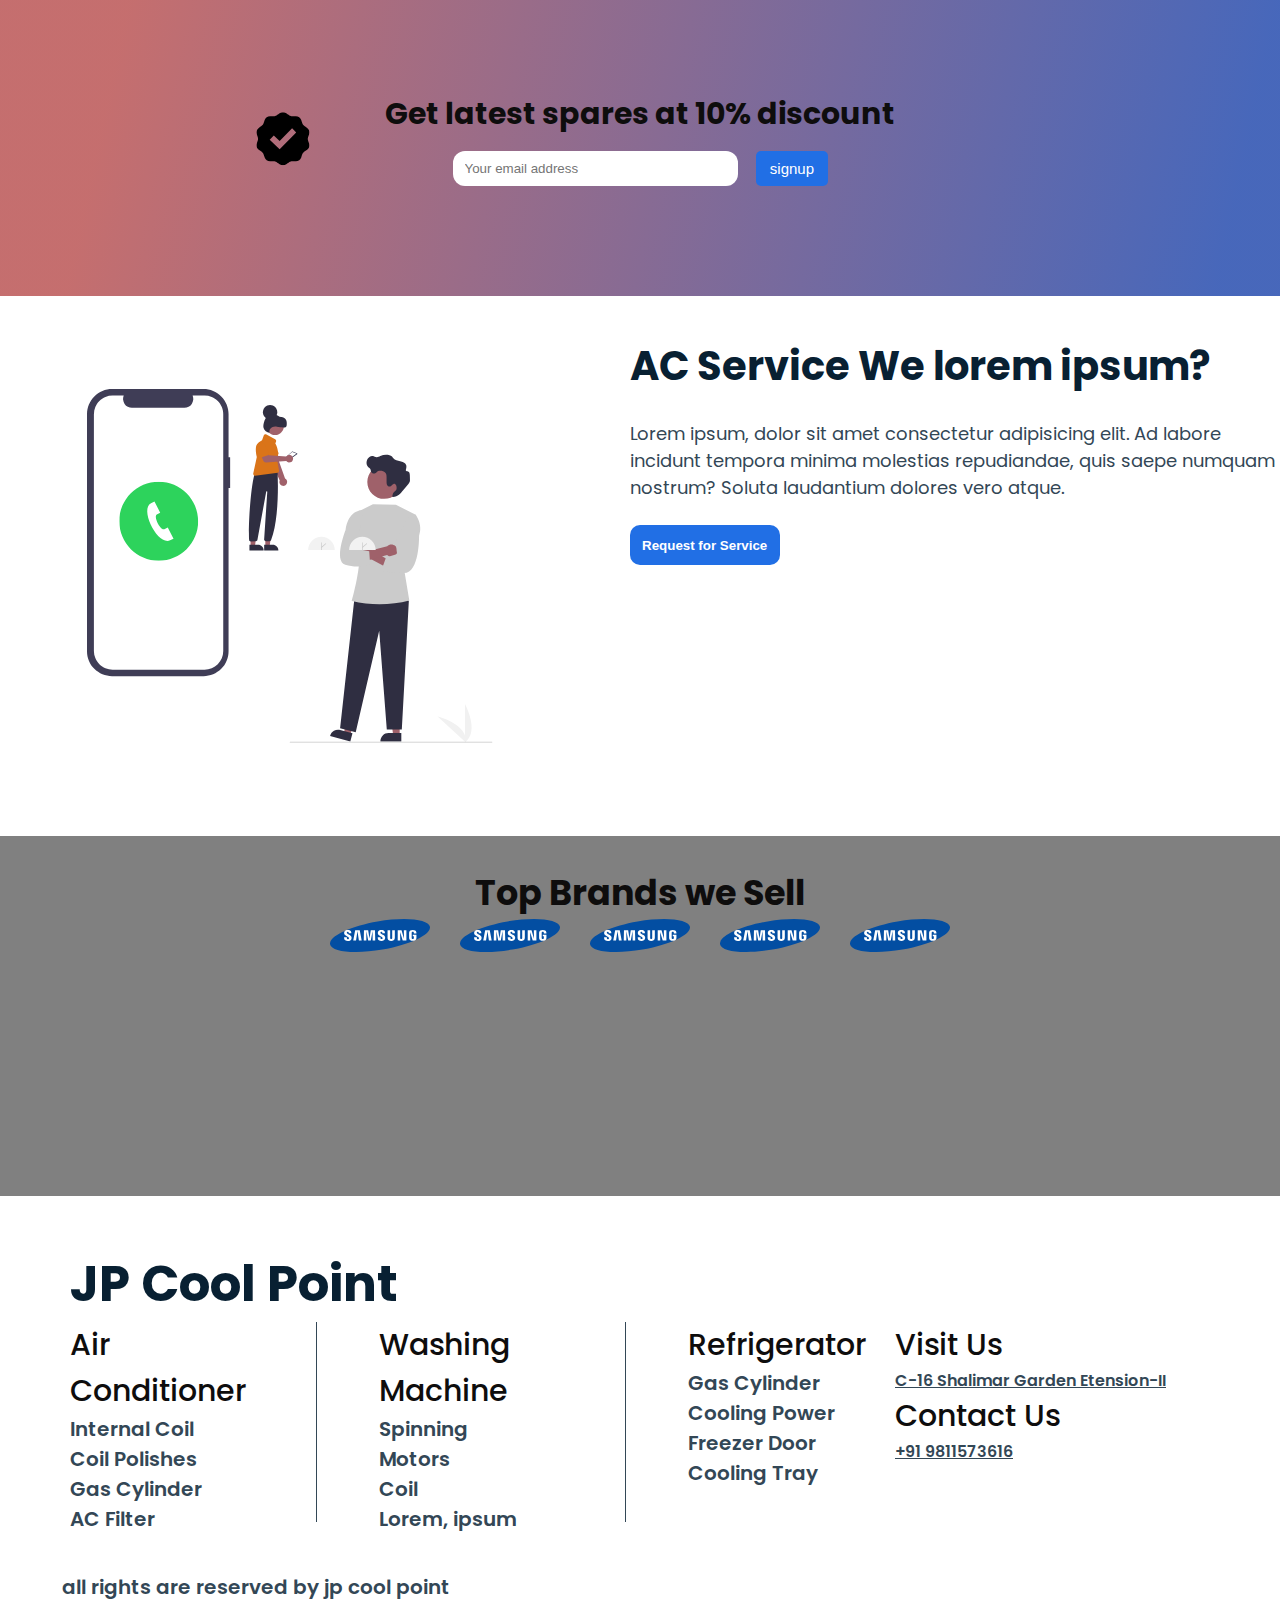
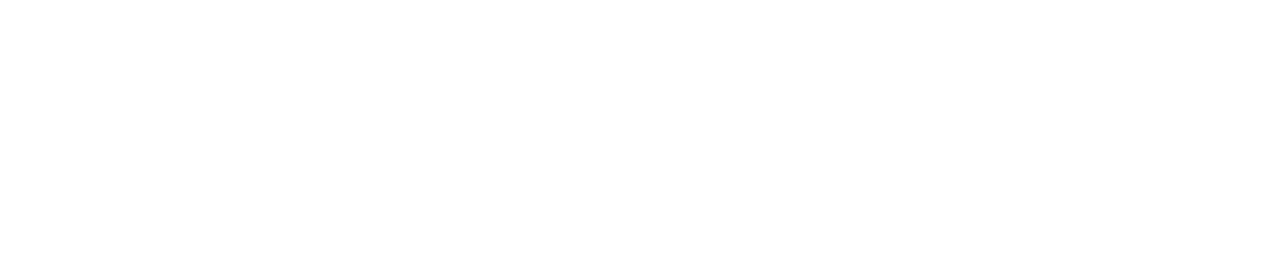
==== commit f6726310: "Add files via upload" ====
--- a/index.html
+++ b/index.html
@@ -364,32 +364,32 @@
             <div class="link-box">
               <div class="card">
                 <h2>Air Conditioner</h2>
-                <h3>Lorem, ipsum.</h3>
-                <h3>Lorem, ipsum.</h3>
-                <h3>Lorem, ipsum.</h3>
-                <h3>Lorem, ipsum.</h3>
+                <h3>Internal Coil</h3>
+                <h3>Coil Polishes</h3>
+                <h3>Gas Cylinder</h3>
+                <h3>AC Filter</h3>
   
               </div>
               <div class="divider">
   
               </div>
               <div class="card">
-                <h2>Air Conditioner</h2>
-                <h3>Lorem, ipsum.</h3>
-                <h3>Lorem, ipsum.</h3>
-                <h3>Lorem, ipsum.</h3>
-                <h3>Lorem, ipsum.</h3>
+                <h2>Washing Machine</h2>
+                  <h3>Spinning</h3>
+                  <h3>Motors</h3>
+                <h3>Coil</h3>
+                <h3>Lorem, ipsum</h3>
   
               </div>
               <div class="divider">
                 
               </div>
               <div class="card">
-                <h2>Air Conditioner</h2>
-                <h3>Lorem, ipsum.</h3>
-                <h3>Lorem, ipsum.</h3>
-                <h3>Lorem, ipsum.</h3>
-                <h3>Lorem, ipsum.</h3>
+                <h2>Refrigerator</h2>
+                <h3>Gas Cylinder</h3>
+                <h3>Cooling Power</h3>
+                <h3>Freezer Door</h3>
+                <h3>Cooling Tray</h3>
   
               </div>
             </div>
--- a/style.css
+++ b/style.css
@@ -380,7 +380,7 @@
   justify-content: center;
 }
 .page-5 .card-container .card {
-  margin-top: 25px;
+  /* margin-top: 25px; */
   height: 100px;
   width: 100px;
   border: none;
@@ -603,20 +603,28 @@
   .page-5 h2 {
     font-size: 30px;
   }
+  .page-5 .card-container{
+display:flex;    align-items: center;
+justify-content: center;
+  }
   .page-5 .card-container .card {
     height: 80px;
     width: 120px;
   }
+  .page-5 .card-container .card img {
+    height: 100%;
+    width: 100%;
+  }
 
   .page-6 h1 {
     font-size: 30px;
     margin-left: 18px;
   }
   .page-6 h2 {
-    font-size: 16px;
+    font-size: 14px;
   }
   .page-6 h3 {
-    font-size: 14px;
+    font-size: 12px;
   }
   .page-6 .card-container {
     flex-direction: column;
@@ -640,10 +648,9 @@
     justify-content: center;
     text-align: left;
     height: auto;
-
   }
   .page-6 #copyright {
-   margin-top: 30px;
+    margin-top: 30px;
     margin-left: 62px;
   }
   .page-6 .divider {
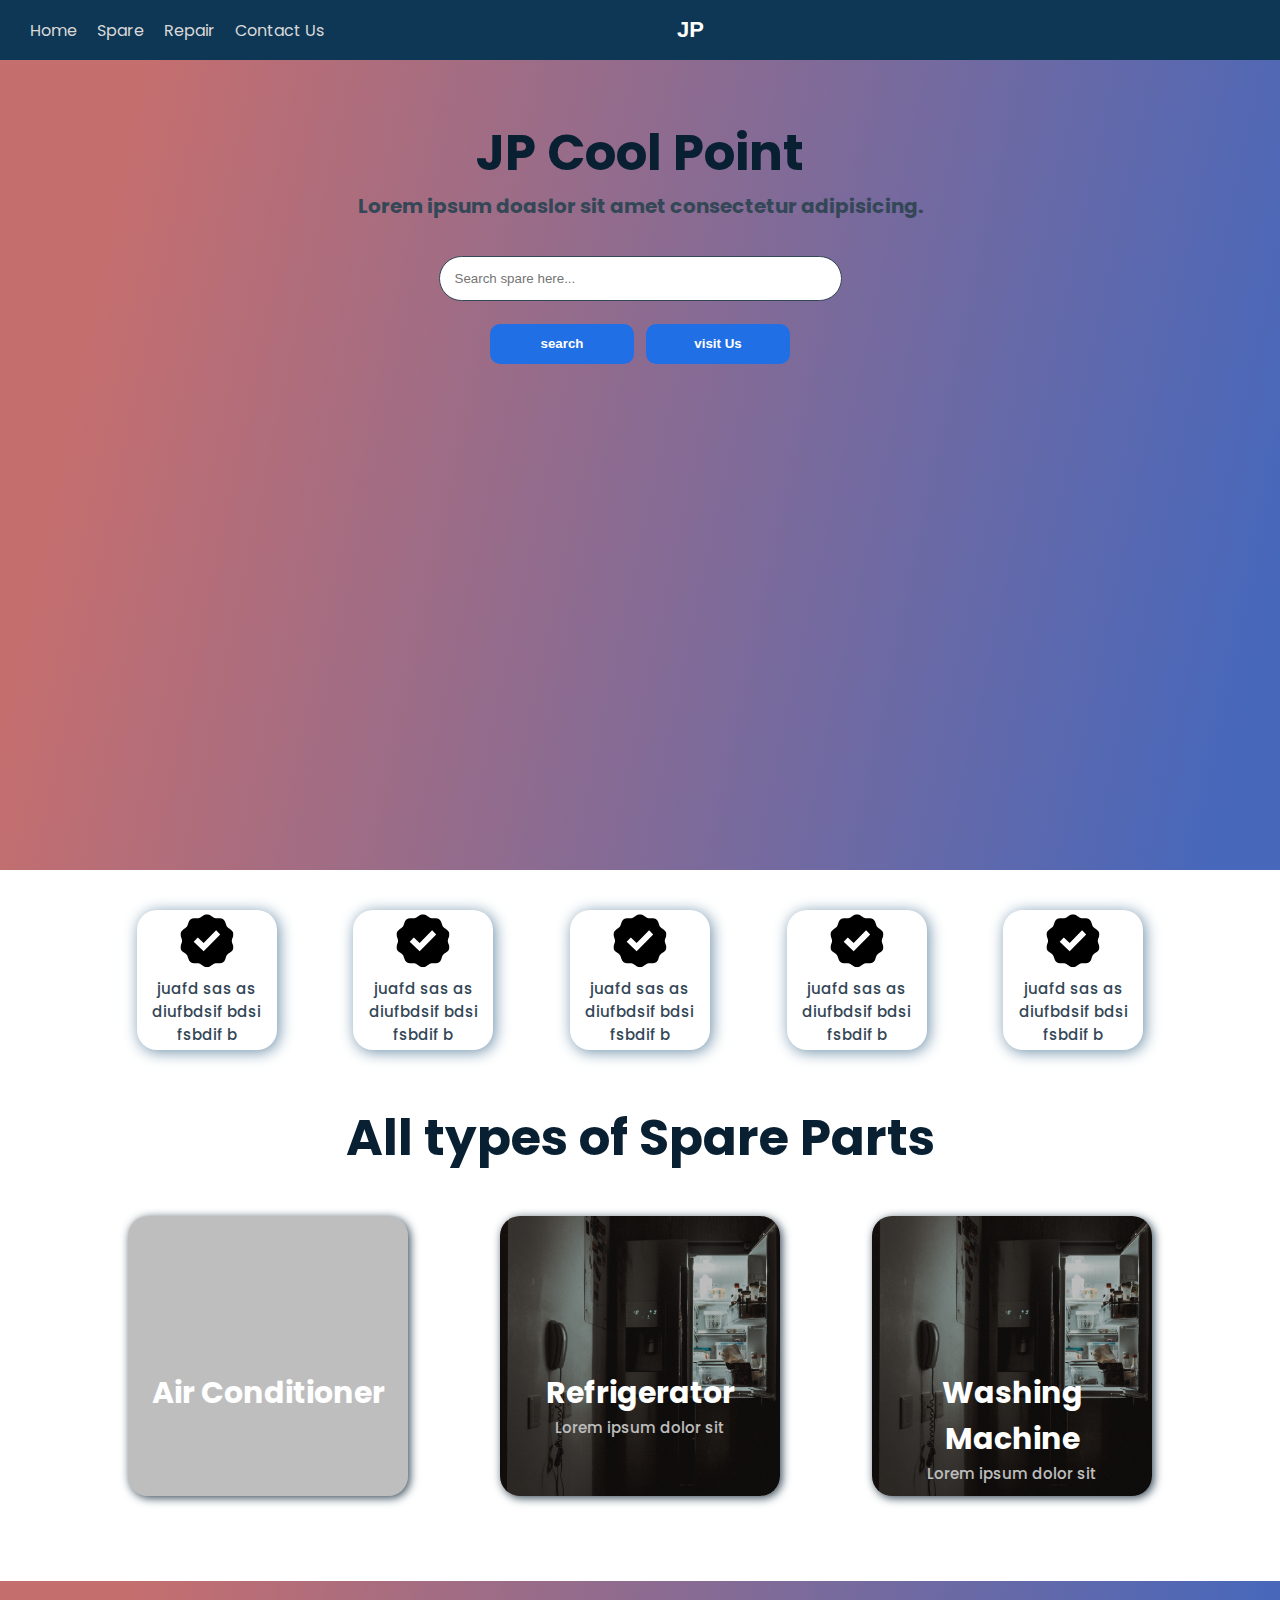
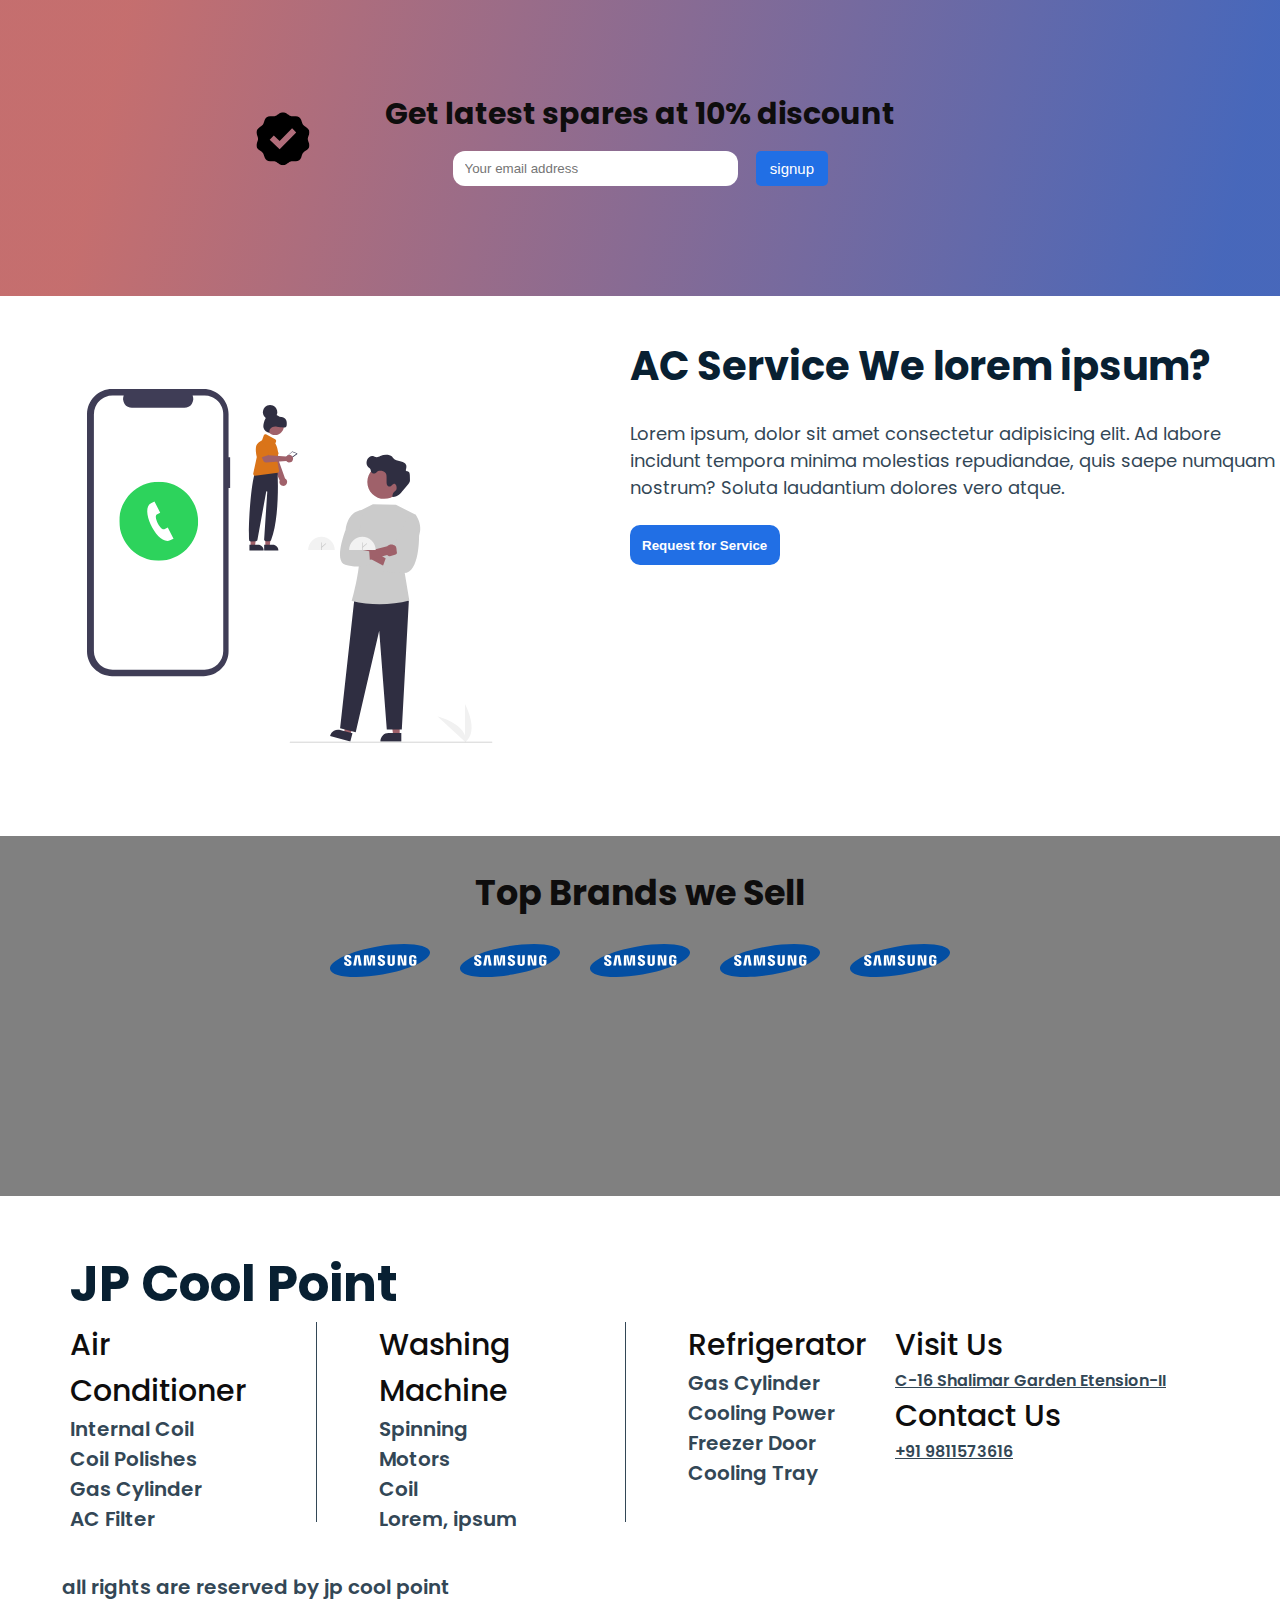
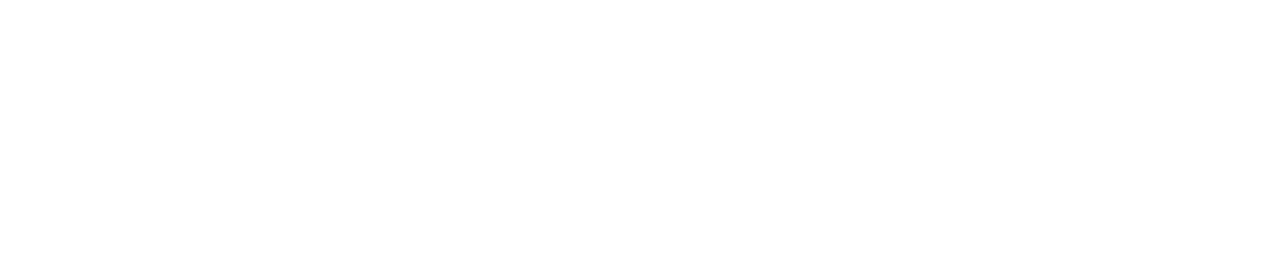
==== commit 2b84c6c7: "Add files via upload" ====
--- a/index.html
+++ b/index.html
@@ -13,17 +13,18 @@
         <div class="navbar-container">
           <ul>
             <li><a href="#">Home</a></li>
-            <li><a href="#">Spare</a></li>
+            <li><a href="./Product page/productPage.html">Spare</a></li>
             <li><a href="./Product page/productPage.html">Repair</a></li>
             <li><a href="#">Contact Us</a></li>
           </ul>
+
           <h2 id="nav-logo">JP</h2>
         </div>
       </div>
       <div class="front-page">
         <div class="container">
           <h1>JP Cool Point</h1>
-          <h3>Lorem ipsum dolor sit amet consectetur adipisicing.</h3>
+          <h3>Lorem ipsum doaslor sit amet consectetur adipisicing.</h3>
           <input
             type="search"
             name="search"
@@ -32,7 +33,7 @@
           />
           <div class="btns">
             <input type="button" value="search" class="primary-btn">
-            <input type="button" value="visit Us" class="primary-btn">
+            <input type="button" value="visit Us" class="primary-btn" onclick="location.href='https://www.google.com/maps/place/J.P.+Cool+Point/@28.685963,77.3405793,17z/data=!3m1!4b1!4m5!3m4!1s0x390cfa57468c965b:0xbd76a855f5e0a7f4!8m2!3d28.6859732!4d77.3427748?hl=en-US' " >
           </div>
         </div>
       </div>
@@ -281,6 +282,7 @@
                 d="M309.149 287.917C309.224 287.917 309.3 287.914 309.375 287.909L318.934 287.202C319.589 287.15 320.211 286.89 320.707 286.46C321.203 286.03 321.548 285.452 321.69 284.811L338.288 193.807C338.343 193.555 338.491 193.334 338.704 193.187C338.916 193.041 339.175 192.981 339.43 193.018C339.685 193.056 339.917 193.189 340.077 193.39C340.238 193.592 340.316 193.846 340.296 194.103L334.402 283.767C334.369 284.186 334.423 284.607 334.561 285.004C334.699 285.401 334.918 285.766 335.204 286.074C335.489 286.383 335.836 286.629 336.221 286.798C336.607 286.966 337.023 287.053 337.444 287.053H344.723C345.337 287.053 345.937 286.868 346.444 286.523C346.951 286.177 347.342 285.687 347.566 285.116C365.872 237.23 359.243 143.403 359.19 142.459L358.512 141.781L322.05 148.07L321.973 148.145C309.514 157.285 304.123 264.328 306.104 284.691C306.116 285.555 306.436 286.388 307.005 287.039C307.577 287.602 308.347 287.917 309.149 287.917Z"
                 fill="#2F2E41"
               />
+              
               <path
                 id="Vector_35"
                 d="M354.984 86.8937C345.787 86.8937 338.331 79.4464 338.331 70.2596C338.331 61.0729 345.787 53.6255 354.984 53.6255C364.181 53.6255 371.637 61.0729 371.637 70.2596C371.637 79.4464 364.181 86.8937 354.984 86.8937Z"
@@ -301,6 +303,7 @@
                 d="M343.44 123.141C343.607 122.736 343.685 122.3 343.668 121.863C343.651 121.425 343.539 120.996 343.341 120.606L336.424 106.959C335.715 104.833 334.192 103.075 332.188 102.069C330.183 101.063 327.861 100.892 325.731 101.594C323.601 102.295 321.836 103.812 320.823 105.811C319.81 107.81 319.633 110.129 320.329 112.259L322.993 127.372C323.069 127.804 323.238 128.213 323.487 128.574C323.735 128.934 324.059 129.237 324.436 129.461C324.813 129.686 325.233 129.826 325.669 129.873C326.105 129.921 326.546 129.873 326.962 129.735L341.583 124.873C341.999 124.735 342.38 124.509 342.701 124.21C343.021 123.911 343.274 123.547 343.44 123.141Z"
                 fill="#DA7419"
               />
+              
               <path
                 id="Vector_39"
                 d="M345.63 57.1247C338.141 57.1247 332.069 51.0603 332.069 43.5796C332.069 36.0988 338.141 30.0345 345.63 30.0345C353.119 30.0345 359.19 36.0988 359.19 43.5796C359.19 51.0603 353.119 57.1247 345.63 57.1247Z"
@@ -349,10 +352,10 @@
               <img src="./ASSETS/Samsung_Logo.svg" alt="samsung">
             </div>
             <div class="card">
-              <img src="./ASSETS/Samsung_Logo.svg" alt="samsung">
+              <img src="./ASSETS/Samsung_Logo.svg" alt="samsung" class="disp_none_mobile">
             </div>
             <div class="card">
-              <img src="./ASSETS/Samsung_Logo.svg" alt="samsung">
+              <img src="./ASSETS/Samsung_Logo.svg" alt="samsung" class="disp_none_mobile">
             </div>
               
             </div>
--- a/style.css
+++ b/style.css
@@ -380,7 +380,7 @@
   justify-content: center;
 }
 .page-5 .card-container .card {
-  /* margin-top: 25px; */
+  margin-top: 25px;
   height: 100px;
   width: 100px;
   border: none;
@@ -603,17 +603,22 @@
   .page-5 h2 {
     font-size: 30px;
   }
-  .page-5 .card-container{
-display:flex;    align-items: center;
-justify-content: center;
+  .page-5 .card-container {
+    display: flex;
+    align-items: center;
+    justify-content: center;
   }
   .page-5 .card-container .card {
+    margin-top: 2px;
     height: 80px;
     width: 120px;
   }
   .page-5 .card-container .card img {
     height: 100%;
     width: 100%;
+  }
+  .page-5 .card-container .disp_non_mobile {
+    display: none;
   }
 
   .page-6 h1 {
